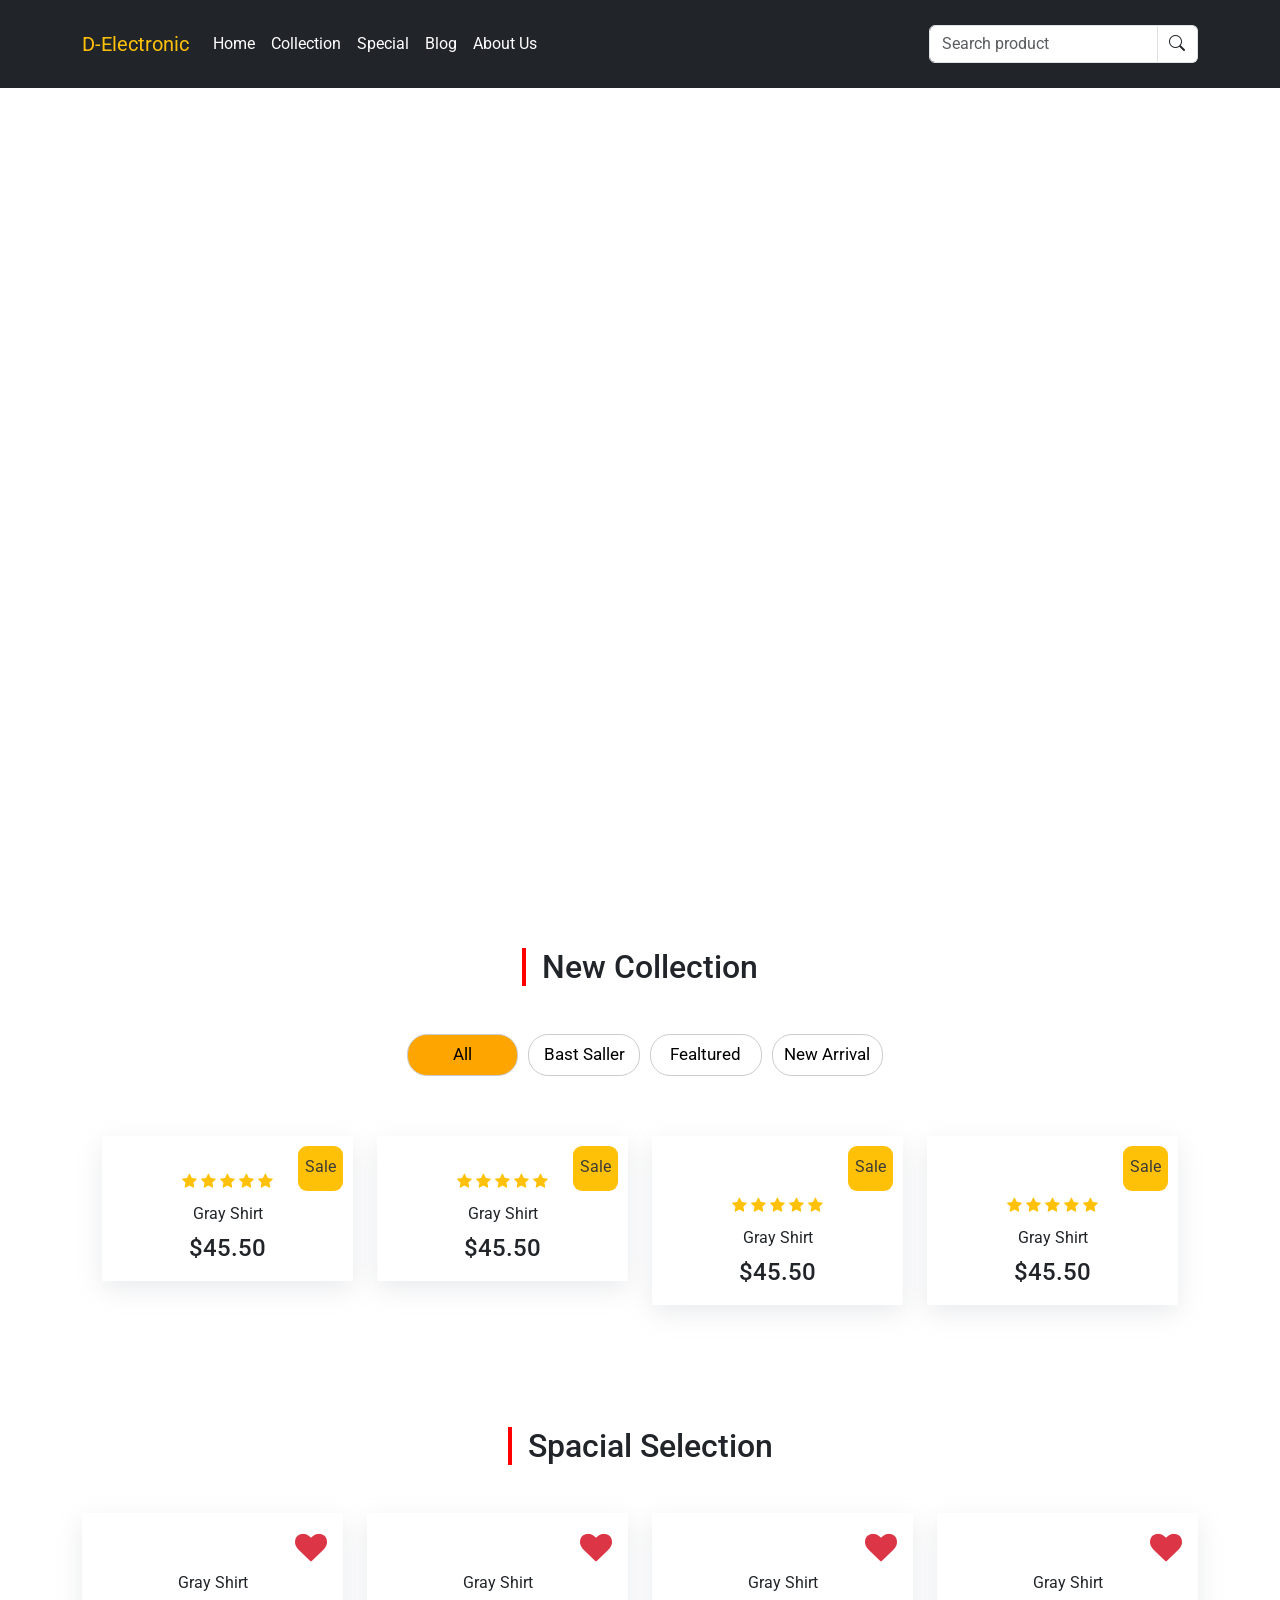
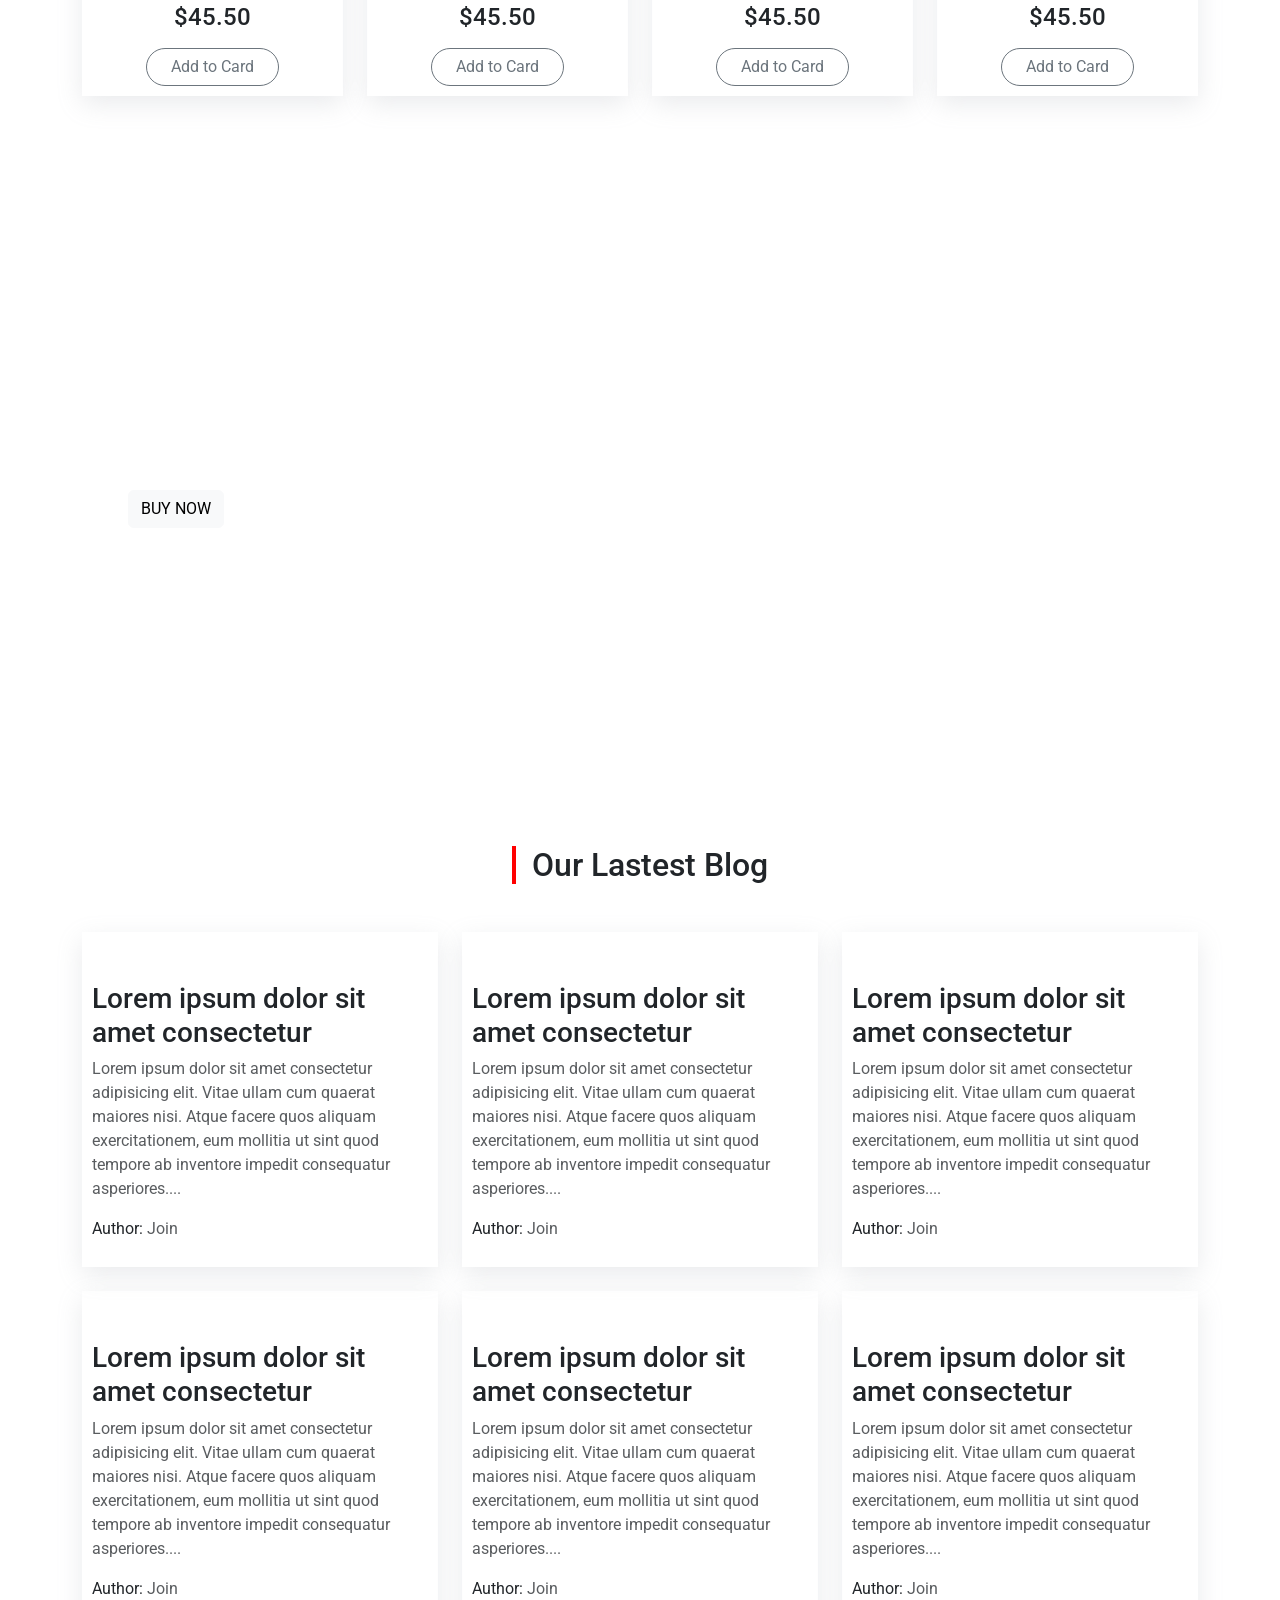
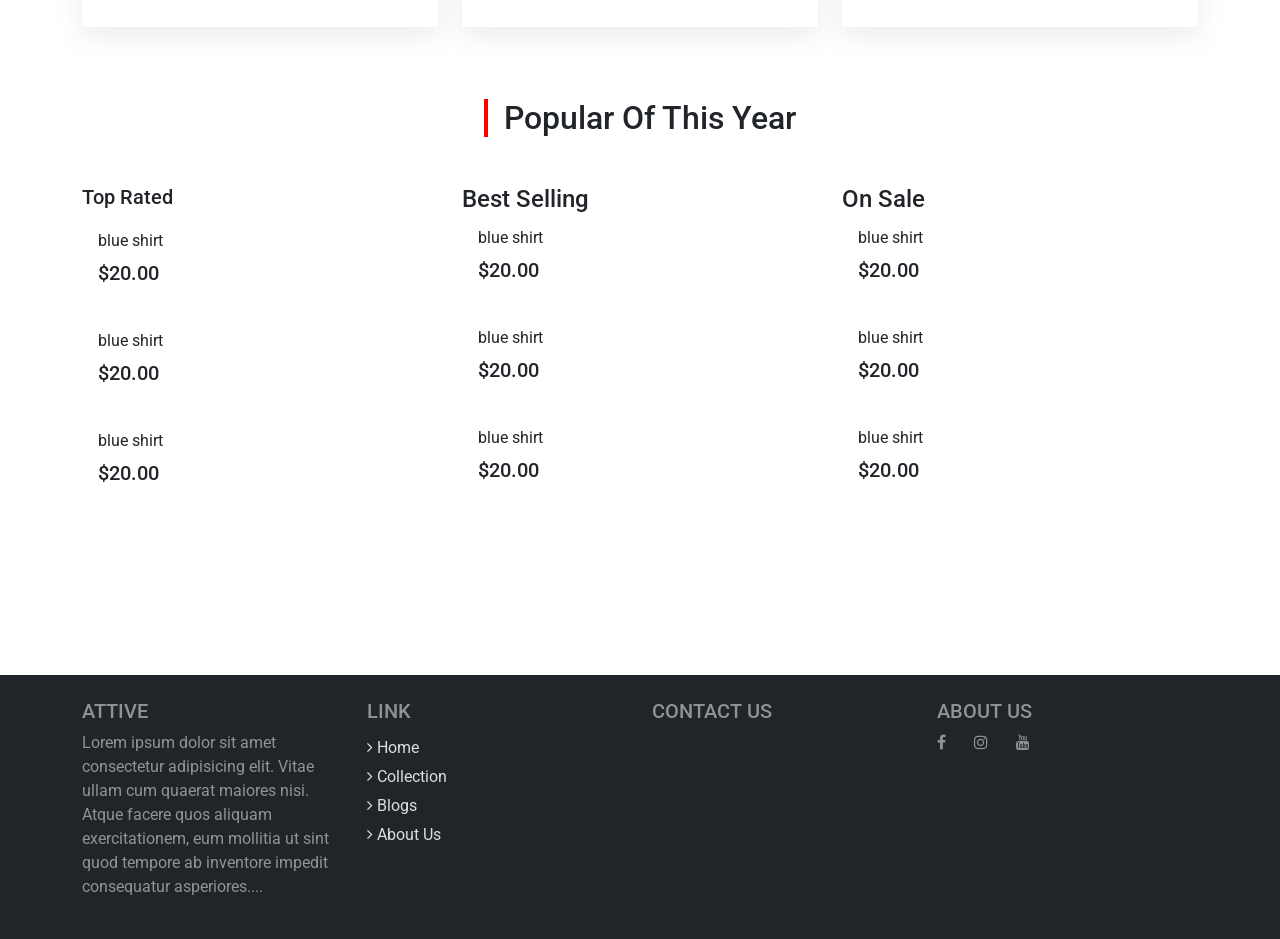
==== index.html @ 144f4067 "create new project" ====
<!DOCTYPE html>
<html lang="en">

<head>
    <meta charset="UTF-8">
    <meta name="viewport" content="width=device-width, initial-scale=1.0">
    <title>E-Shop</title>
    <link href="https://cdn.jsdelivr.net/npm/bootstrap@5.3.3/dist/css/bootstrap.min.css" rel="stylesheet">
    <link rel="stylesheet" href="https://cdnjs.cloudflare.com/ajax/libs/font-awesome/4.7.0/css/font-awesome.min.css">
    <link rel="stylesheet" href="css/style.css">
    <link rel="stylesheet" href="css/tab.css">
    <link
  href="https://cdn.jsdelivr.net/npm/bootstrap@5.3.0/dist/css/bootstrap.min.css"
  rel="stylesheet"
/>
<link href="https://cdn.jsdelivr.net/npm/bootstrap-icons@1.10.5/font/bootstrap-icons.css" rel="stylesheet">


</head>

<body>
    <!-- header -->
    <header>
        <nav class="navbar navbar-expand-sm bg-dark pt-4 pb-4">
            <div class="container">
                <a class="navbar-brand text-warning" href="#">D-Electronic</a>
                <ul class="navbar-nav">
                    <li class="nav-item">
                        <a class="nav-link" href="#">Home</a>
                    </li>
                    <li class="nav-item">
                        <a class="nav-link" href="#">Collection</a>
                    </li>
                    <li class="nav-item">
                        <a class="nav-link" href="#">Special</a>
                    </li>
                    <li class="nav-item">
                        <a class="nav-link" href="#">Blog</a>
                    </li>
                    <li class="nav-item">
                        <a class="nav-link" href="#">About Us</a>
                    </li>
                </ul>
                <button class="navbar-toggler" type="button" data-bs-toggle="collapse"
                    data-bs-target="#collapsibleNavbar">
                    <span class="navbar-toggler-icon"></span>
                </button>
                <div class="collapse navbar-collapse justify-content-end" id="navbarContent">
                    <form class="d-flex" role="search">
                      <div class="input-group">
                        <input type="search" class="form-control rounded-start" placeholder="Search product" aria-label="Search">
                        <span class="input-group-text bg-white border-start-0">
                          <i class="bi bi-search"></i>
                        </span>
                      </div>
                    </form>
                  </div>
                  
            </div>
        </nav>

        <!-- banner -->
        <div class="banner">
            <!-- Carousel -->
            <div id="demo" class="carousel slide" data-bs-ride="carousel">

                <!-- Indicators/dots -->
                <div class="carousel-indicators">
                    <button type="button" data-bs-target="#demo" data-bs-slide-to="0" class="active"></button>
                    <button type="button" data-bs-target="#demo" data-bs-slide-to="1"></button>
                    <button type="button" data-bs-target="#demo" data-bs-slide-to="2"></button>
                </div>

                <!-- The slideshow/carousel -->
                <div class="carousel-inner">
                    <div class="carousel-item active ">
                        <div class="box-banner-title d-block w-100 text-center">
                            <h4>Best Price & Offer</h4>
                            <div>
                                <img width="15%" src="https://images-cdn.ubuy.co.in/642aa45523af200eea0b32f7-men-039-s-watches-waterproof-luminous.jpg" alt="">
                                <img width="15%" src="https://images-cdn.ubuy.co.in/642aa45523af200eea0b32f7-men-039-s-watches-waterproof-luminous.jpg" alt="">
                                <img width="15%" src="https://images-cdn.ubuy.co.in/642aa45523af200eea0b32f7-men-039-s-watches-waterproof-luminous.jpg" alt="">
                            </div>
                        </div>
                    </div>
                    <div class="carousel-item active ">
                        <div class="box-banner-title d-block w-100 text-center">
                            <h4>Best Price & Offer</h4>
                            <div>
                                <img width="15%" src="https://images-cdn.ubuy.co.in/642aa45523af200eea0b32f7-men-039-s-watches-waterproof-luminous.jpg" alt="">
                                <img width="15%" src="https://images-cdn.ubuy.co.in/642aa45523af200eea0b32f7-men-039-s-watches-waterproof-luminous.jpg" alt="">
                                <img width="15%" src="https://images-cdn.ubuy.co.in/642aa45523af200eea0b32f7-men-039-s-watches-waterproof-luminous.jpg" alt="">
                            </div>
                        </div>
                    </div>
                    
                </div>

                <!-- Left and right controls/icons -->
                <button class="carousel-control-prev" type="button" data-bs-target="#demo" data-bs-slide="prev">
                    <span class="carousel-control-prev-icon"></span>
                </button>
                <button class="carousel-control-next" type="button" data-bs-target="#demo" data-bs-slide="next">
                    <span class="carousel-control-next-icon"></span>
                </button>
            </div>
        </div>
        <!-- ./banner -->
    </header>
    <!-- ./header -->

    <!-- container -->
    <div class="container mt-5">
        <h2 class="text-center mb-5">
            <span class="ps-3">New Collection</span>
        </h2>

        <div>
            <div class="d-sm-flex d-md-flex d-lg-flex justify-content-center">
                <button class="tablink" onclick="openPage('All', this, 'orange')" id="defaultOpen">All</button>
                <button class="tablink" onclick="openPage('Saller', this, 'orange')">Bast Saller</button>
                <button class="tablink" onclick="openPage('Fealtured', this, 'orange')">Fealtured</button>
                <button class="tablink" onclick="openPage('Arrival', this, 'orange')">New Arrival</button>
            </div>
            <div id="All" class="tabcontent">
                <div class="row">
                    <div class="col-12 col-sm-6 col-md-3 col-lg-3">
                        <div class="box-img mb-4">
                            <div class="box-zoom-img">
                                <a href="">
                                    <img src="https://www.dalvey.com/media/catalog/product/t/o/torque_caelus_wrist_watch_white--03360_.jpg?auto=webp&format=pjpg&width=640&fit=cover" alt="" class="img-fluid w-100">
                                </a>
                            </div>
                            <div class="sale bg-warning">Sale</div>
                            <div class="text-center mt-4">
                                <span class="text-warning">
                                    <i class="fa fa-star" aria-hidden="true"></i>
                                    <i class="fa fa-star" aria-hidden="true"></i>
                                    <i class="fa fa-star" aria-hidden="true"></i>
                                    <i class="fa fa-star" aria-hidden="true"></i>
                                    <i class="fa fa-star" aria-hidden="true"></i>
                                </span>
                                <p class="mb-0 mt-2">Gray Shirt</p>
                                <h4 class="mt-2">$45.50</h4>
                            </div>
                        </div>
                    </div>
                    <div class="col-12 col-sm-6 col-md-3 col-lg-3">
                        <div class="box-img mb-4">
                            <div class="box-zoom-img">
                                <a href="" data-bs-toggle="modal" data-bs-target="#myModal">
                                    <img src="https://www.dalvey.com/media/catalog/product/t/o/torque_caelus_wrist_watch_white--03360_.jpg?auto=webp&format=pjpg&width=640&fit=cover" alt="" class="img-fluid w-100">
                                </a>
                            </div>
                            <div class="sale bg-warning">Sale</div>
                            <div class="text-center mt-4">
                                <span class="text-warning">
                                    <i class="fa fa-star" aria-hidden="true"></i>
                                    <i class="fa fa-star" aria-hidden="true"></i>
                                    <i class="fa fa-star" aria-hidden="true"></i>
                                    <i class="fa fa-star" aria-hidden="true"></i>
                                    <i class="fa fa-star" aria-hidden="true"></i>
                                </span>
                                <p class="mb-0 mt-2">Gray Shirt</p>
                                <h4 class="mt-2">$45.50</h4>
                            </div>
                        </div>
                    </div>
                    <div class="col-12 col-sm-6 col-md-3 col-lg-3">
                        <div class="box-img mb-4">
                            <img src="https://www.dalvey.com/media/catalog/product/t/o/torque_caelus_wrist_watch_white--03360_.jpg?auto=webp&format=pjpg&width=640&fit=cover" alt="" class="img-fluid w-100">
                            <div class="sale bg-warning">Sale</div>
                            <div class="text-center mt-4">
                                <span class="text-warning">
                                    <i class="fa fa-star" aria-hidden="true"></i>
                                    <i class="fa fa-star" aria-hidden="true"></i>
                                    <i class="fa fa-star" aria-hidden="true"></i>
                                    <i class="fa fa-star" aria-hidden="true"></i>
                                    <i class="fa fa-star" aria-hidden="true"></i>
                                </span>
                                <p class="mb-0 mt-2">Gray Shirt</p>
                                <h4 class="mt-2">$45.50</h4>
                            </div>
                        </div>
                    </div>
                    <div class="col-12 col-sm-6 col-md-3 col-lg-3">
                        <div class="box-img mb-4">
                            <img src="https://www.dalvey.com/media/catalog/product/t/o/torque_caelus_wrist_watch_white--03360_.jpg?auto=webp&format=pjpg&width=640&fit=cover" alt="" class="img-fluid w-100">
                            <div class="sale bg-warning">Sale</div>
                            <div class="text-center mt-4">
                                <span class="text-warning">
                                    <i class="fa fa-star" aria-hidden="true"></i>
                                    <i class="fa fa-star" aria-hidden="true"></i>
                                    <i class="fa fa-star" aria-hidden="true"></i>
                                    <i class="fa fa-star" aria-hidden="true"></i>
                                    <i class="fa fa-star" aria-hidden="true"></i>
                                </span>
                                <p class="mb-0 mt-2">Gray Shirt</p>
                                <h4 class="mt-2">$45.50</h4>
                            </div>
                        </div>
                    </div>
                    
                </div>
            </div>

            <div id="Saller" class="tabcontent">
                <div class="row">
                    <div class="col-12 col-sm-6 col-md-3 col-lg-3">
                        <div class="box mb-4">
                            <img src="images/c_formal_gray_shirt.png" alt="" class="img-fluid w-100">
                            <div class="text-center mt-4">
                                <span class="text-danger">
                                    <i class="fa fa-star" aria-hidden="true"></i>
                                    <i class="fa fa-star" aria-hidden="true"></i>
                                    <i class="fa fa-star" aria-hidden="true"></i>
                                    <i class="fa fa-star" aria-hidden="true"></i>
                                    <i class="fa fa-star" aria-hidden="true"></i>
                                </span>
                                <p class="mb-0 mt-2">Gray Shirt</p>
                                <h4 class="mt-2">$45.50</h4>
                            </div>
                        </div>
                    </div>
                    <div class="col-12 col-sm-6 col-md-3 col-lg-3">
                        <div class="box mb-4">
                            <img src="images/c_formal_gray_shirt.png" alt="" class="img-fluid w-100">
                            <div class="text-center mt-4">
                                <span class="text-danger">
                                    <i class="fa fa-star" aria-hidden="true"></i>
                                    <i class="fa fa-star" aria-hidden="true"></i>
                                    <i class="fa fa-star" aria-hidden="true"></i>
                                    <i class="fa fa-star" aria-hidden="true"></i>
                                    <i class="fa fa-star" aria-hidden="true"></i>
                                </span>
                                <p class="mb-0 mt-2">Gray Shirt</p>
                                <h4 class="mt-2">$45.50</h4>
                            </div>
                        </div>
                    </div>
                    <div class="col-12 col-sm-6 col-md-3 col-lg-3">
                        <div class="box mb-4">
                            <img src="images/c_formal_gray_shirt.png" alt="" class="img-fluid w-100">
                            <div class="text-center mt-4">
                                <span class="text-danger">
                                    <i class="fa fa-star" aria-hidden="true"></i>
                                    <i class="fa fa-star" aria-hidden="true"></i>
                                    <i class="fa fa-star" aria-hidden="true"></i>
                                    <i class="fa fa-star" aria-hidden="true"></i>
                                    <i class="fa fa-star" aria-hidden="true"></i>
                                </span>
                                <p class="mb-0 mt-2">Gray Shirt</p>
                                <h4 class="mt-2">$45.50</h4>
                            </div>
                        </div>
                    </div>
                </div>
            </div>

            <div id="Fealtured" class="tabcontent">
                <div class="row">
                    <div class="col-12 col-sm-6 col-md-3 col-lg-3">
                        <div class="box mb-4">
                            <img src="images/c_formal_gray_shirt.png" alt="" class="img-fluid w-100">
                            <div class="text-center mt-4">
                                <span class="text-danger">
                                    <i class="fa fa-star" aria-hidden="true"></i>
                                    <i class="fa fa-star" aria-hidden="true"></i>
                                    <i class="fa fa-star" aria-hidden="true"></i>
                                    <i class="fa fa-star" aria-hidden="true"></i>
                                    <i class="fa fa-star" aria-hidden="true"></i>
                                </span>
                                <p class="mb-0 mt-2">Gray Shirt</p>
                                <h4 class="mt-2">$45.50</h4>
                            </div>
                        </div>
                    </div>
                    <div class="col-12 col-sm-6 col-md-3 col-lg-3">
                        <div class="box mb-4">
                            <img src="images/c_formal_gray_shirt.png" alt="" class="img-fluid w-100">
                            <div class="text-center mt-4">
                                <span class="text-danger">
                                    <i class="fa fa-star" aria-hidden="true"></i>
                                    <i class="fa fa-star" aria-hidden="true"></i>
                                    <i class="fa fa-star" aria-hidden="true"></i>
                                    <i class="fa fa-star" aria-hidden="true"></i>
                                    <i class="fa fa-star" aria-hidden="true"></i>
                                </span>
                                <p class="mb-0 mt-2">Gray Shirt</p>
                                <h4 class="mt-2">$45.50</h4>
                            </div>
                        </div>
                    </div>

                </div>
            </div>

            <div id="Arrival" class="tabcontent">
                <div class="row">
                    <div class="col-12 col-sm-6 col-md-3 col-lg-3">
                        <div class="box-img mb-4">
                            <img src="images/c_formal_gray_shirt.png" alt="" class="img-fluid w-100">
                            <div class="sale bg-danger">Sale</div>
                            <div class="text-center mt-4">
                                <span class="text-danger">
                                    <i class="fa fa-star" aria-hidden="true"></i>
                                    <i class="fa fa-star" aria-hidden="true"></i>
                                    <i class="fa fa-star" aria-hidden="true"></i>
                                    <i class="fa fa-star" aria-hidden="true"></i>
                                    <i class="fa fa-star" aria-hidden="true"></i>
                                </span>
                                <p class="mb-0 mt-2">Gray Shirt</p>
                                <h4 class="mt-2">$45.50</h4>
                            </div>
                        </div>
                    </div>

                </div>
            </div>
        </div>
    </div>

    <div class="container mt-5">
        <h2 class="text-center mb-5">
            <span class="ps-3">Spacial Selection</span>
        </h2>

        <div class="row">
            <div class="col-12 col-sm-6 col-md-3 col-lg-3">
                <div class="box-img mb-4">
                    <img src="https://eu-images.contentstack.com/v3/assets/blt7dcd2cfbc90d45de/blt606d6e4d042507d9/6176a21e5f96c207723aadbb/3-1.42d9e916e354da827c1d5467ffbe2477.jpg?format=pjpg&auto=webp&quality=75%2C90&width=360" alt="" class="img-fluid w-100">
                    <div class="sale text-danger"><i class="fa fa-heart" style="font-size: 2rem;"></i></div>
                    <div class="text-center mt-4">
                        <p class="mb-0 mt-2">Gray Shirt</p>
                        <h4 class="mt-2">$45.50</h4>
                        <a href="" class="btn btn-outline-secondary rounded-5 pe-4 ps-4 mt-2">Add to Card</a>
                    </div>
                </div>
            </div>
            <div class="col-12 col-sm-6 col-md-3 col-lg-3">
                <div class="box-img mb-4">
                    <img src="images/special_product_2.jpg" alt="" class="img-fluid w-100">
                    <div class="sale text-danger"><i class="fa fa-heart" style="font-size: 2rem;"></i></div>
                    <div class="text-center mt-4">
                        <p class="mb-0 mt-2">Gray Shirt</p>
                        <h4 class="mt-2">$45.50</h4>
                        <a href="" class="btn btn-outline-secondary rounded-5 pe-4 ps-4 mt-2">Add to Card</a>
                    </div>
                </div>
            </div>
            <div class="col-12 col-sm-6 col-md-3 col-lg-3">
                <div class="box-img mb-4">
                    <img src="images/special_product_3.jpg" alt="" class="img-fluid w-100">
                    <div class="sale text-danger"><i class="fa fa-heart" style="font-size: 2rem;"></i></div>
                    <div class="text-center mt-4">
                        <p class="mb-0 mt-2">Gray Shirt</p>
                        <h4 class="mt-2">$45.50</h4>
                        <a href="" class="btn btn-outline-secondary rounded-5 pe-4 ps-4 mt-2">Add to Card</a>
                    </div>
                </div>
            </div>
            <div class="col-12 col-sm-6 col-md-3 col-lg-3">
                <div class="box-img mb-4">
                    <img src="images/special_product_4.jpg" alt="" class="img-fluid w-100">
                    <div class="sale text-danger"><i class="fa fa-heart" style="font-size: 2rem;"></i></div>
                    <div class="text-center mt-4">
                        <p class="mb-0 mt-2">Gray Shirt</p>
                        <h4 class="mt-2">$45.50</h4>
                        <a href="" class="btn btn-outline-secondary rounded-5 pe-4 ps-4 mt-2">Add to Card</a>
                    </div>
                </div>
            </div>
        </div>

    </div>

    <!-- Discount -->
    <div class="mt-5 w-100">
        <div class="discount box-discount">
            <div class="title">
                <h5>Discount Up To 20%</h5>
                <h1>Grand Sale Offer!</h1>
                <button class="btn btn-light mt-3">BUY NOW</button>
            </div>
        </div>
    </div>
    <!-- ./Discount -->

    <!-- block -->
    <div class="container mt-5">
        <h2 class="text-center mb-5">
            <span class="ps-3">Our Lastest Blog</span>
        </h2>

        <div class="row">
            <div class="col-12 col-sm-6 col-md-4 col-lg-4">
                <div class="box-img mb-4">
                    <img src="images/blog_1.jpg" alt="" class="img-fluid w-100">
                    <h3 class="pt-3">Lorem ipsum dolor sit amet consectetur</h3>
                    <p class="text-muted">Lorem ipsum dolor sit amet consectetur adipisicing elit. Vitae ullam cum
                        quaerat maiores nisi. Atque facere quos aliquam exercitationem, eum mollitia ut sint quod
                        tempore ab inventore impedit consequatur asperiores....</p>
                    <p>Author: <span class="text-muted">Join</span></p>
                </div>
            </div>
            <div class="col-12 col-sm-6 col-md-4 col-lg-4">
                <div class="box-img mb-4">
                    <img src="images/blog_2.jpg" alt="" class="img-fluid w-100">
                    <h3 class="pt-3">Lorem ipsum dolor sit amet consectetur</h3>
                    <p class="text-muted">Lorem ipsum dolor sit amet consectetur adipisicing elit. Vitae ullam cum
                        quaerat maiores nisi. Atque facere quos aliquam exercitationem, eum mollitia ut sint quod
                        tempore ab inventore impedit consequatur asperiores....</p>
                    <p>Author: <span class="text-muted">Join</span></p>
                </div>
            </div>
            <div class="col-12 col-sm-6 col-md-4 col-lg-4">
                <div class="box-img mb-4">
                    <img src="images/blog_3.jpg" alt="" class="img-fluid w-100">
                    <h3 class="pt-3">Lorem ipsum dolor sit amet consectetur</h3>
                    <p class="text-muted">Lorem ipsum dolor sit amet consectetur adipisicing elit. Vitae ullam cum
                        quaerat maiores nisi. Atque facere quos aliquam exercitationem, eum mollitia ut sint quod
                        tempore ab inventore impedit consequatur asperiores....</p>
                    <p>Author: <span class="text-muted">Join</span></p>
                </div>
            </div>
            <div class="col-12 col-sm-6 col-md-4 col-lg-4">
                <div class="box-img mb-4">
                    <img src="images/blog_1.jpg" alt="" class="img-fluid w-100">
                    <h3 class="pt-3">Lorem ipsum dolor sit amet consectetur</h3>
                    <p class="text-muted">Lorem ipsum dolor sit amet consectetur adipisicing elit. Vitae ullam cum
                        quaerat maiores nisi. Atque facere quos aliquam exercitationem, eum mollitia ut sint quod
                        tempore ab inventore impedit consequatur asperiores....</p>
                    <p>Author: <span class="text-muted">Join</span></p>
                </div>
            </div>
            <div class="col-12 col-sm-6 col-md-4 col-lg-4">
                <div class="box-img mb-4">
                    <img src="images/blog_2.jpg" alt="" class="img-fluid w-100">
                    <h3 class="pt-3">Lorem ipsum dolor sit amet consectetur</h3>
                    <p class="text-muted">Lorem ipsum dolor sit amet consectetur adipisicing elit. Vitae ullam cum
                        quaerat maiores nisi. Atque facere quos aliquam exercitationem, eum mollitia ut sint quod
                        tempore ab inventore impedit consequatur asperiores....</p>
                    <p>Author: <span class="text-muted">Join</span></p>
                </div>
            </div>
            <div class="col-12 col-sm-6 col-md-4 col-lg-4">
                <div class="box-img mb-4">
                    <img src="images/blog_3.jpg" alt="" class="img-fluid w-100">
                    <h3 class="pt-3">Lorem ipsum dolor sit amet consectetur</h3>
                    <p class="text-muted">Lorem ipsum dolor sit amet consectetur adipisicing elit. Vitae ullam cum
                        quaerat maiores nisi. Atque facere quos aliquam exercitationem, eum mollitia ut sint quod
                        tempore ab inventore impedit consequatur asperiores....</p>
                    <p>Author: <span class="text-muted">Join</span></p>
                </div>
            </div>
        </div>
    </div>
    <!-- ./block -->
    <!-- ./container -->

    <div class="container mt-5">
        <h2 class="text-center mb-5">
            <span class="ps-3">Popular Of This Year</span>
        </h2>

        <div class="row">
            <div class="col-12 col-sm-6 col-md-4 col-lg-4">
                <h5 class="mb-3">Top Rated</h5>
                <div class="d-flex flex-row mb-3">
                    <div class="flex-box">
                        <img src="images/top_rated_1.jpg" alt="">
                    </div>
                    <div class="p-3 pt-1 w-100">
                        <p class="mb-2">blue shirt</p>
                        <h5 class="p-0">$20.00</h5>
                    </div>
                </div>
                <div class="d-flex flex-row mb-3">
                    <div class="flex-box">
                        <img src="images/top_rated_2.jpg" alt="">
                    </div>
                    <div class="p-3 pt-1 w-100">
                        <p class="mb-2">blue shirt</p>
                        <h5 class="p-0">$20.00</h5>
                    </div>
                </div>
                <div class="d-flex flex-row mb-3">
                    <div class="flex-box">
                        <img src="images/top_rated_3.jpg" alt="">
                    </div>
                    <div class="p-3 pt-1 w-100">
                        <p class="mb-2">blue shirt</p>
                        <h5 class="p-0">$20.00</h5>
                    </div>
                </div>
            </div>
            <div class="col-12 col-sm-6 col-md-4 col-lg-4">
                <h4>Best Selling</h4>
                <div class="d-flex flex-row mb-3">
                    <div class="flex-box">
                        <img src="images/top_rated_1.jpg" alt="">
                    </div>
                    <div class="p-3 pt-1 w-100">
                        <p class="mb-2">blue shirt</p>
                        <h5 class="p-0">$20.00</h5>
                    </div>
                </div>
                <div class="d-flex flex-row mb-3">
                    <div class="flex-box">
                        <img src="images/top_rated_1.jpg" alt="">
                    </div>
                    <div class="p-3 pt-1 w-100">
                        <p class="mb-2">blue shirt</p>
                        <h5 class="p-0">$20.00</h5>
                    </div>
                </div>
                <div class="d-flex flex-row mb-3">
                    <div class="flex-box">
                        <img src="images/top_rated_1.jpg" alt="">
                    </div>
                    <div class="p-3 pt-1 w-100">
                        <p class="mb-2">blue shirt</p>
                        <h5 class="p-0">$20.00</h5>
                    </div>
                </div>
            </div>
            <div class="col-12 col-sm-6 col-md-4 col-lg-4">
                <h4>On Sale</h4>
                <div class="d-flex flex-row mb-3">
                    <div class="flex-box">
                        <img src="images/top_rated_1.jpg" alt="">
                    </div>
                    <div class="p-3 pt-1 w-100">
                        <p class="mb-2">blue shirt</p>
                        <h5 class="p-0">$20.00</h5>
                    </div>
                </div>
                <div class="d-flex flex-row mb-3">
                    <div class="flex-box">
                        <img src="images/top_rated_1.jpg" alt="">
                    </div>
                    <div class="p-3 pt-1 w-100">
                        <p class="mb-2">blue shirt</p>
                        <h5 class="p-0">$20.00</h5>
                    </div>
                </div>
                <div class="d-flex flex-row mb-3">
                    <div class="flex-box">
                        <img src="images/top_rated_1.jpg" alt="">
                    </div>
                    <div class="p-3 pt-1 w-100">
                        <p class="mb-2">blue shirt</p>
                        <h5 class="p-0">$20.00</h5>
                    </div>
                </div>
            </div>
        </div>
    </div>



    <!-- footer -->
    <div class="bg-dark w-100 footer">
        <div class="container pt-4 pb-4">
            <div class="row">
                <div class="col-12 col-sm-6 col-md-3 col-lg-3">
                    <h5 class="text-white-50">ATTIVE</h5>
                    <p class="text-white-50">Lorem ipsum dolor sit amet consectetur adipisicing elit. Vitae ullam cum
                        quaerat maiores nisi. Atque facere quos aliquam exercitationem, eum mollitia ut sint quod
                        tempore ab inventore impedit consequatur asperiores....</p>
                </div>
                <div class="col-12 col-sm-6 col-md-3 col-lg-3">
                    <h5 class="text-white-50">LINK</h5>
                    <ul class="ulist ps-0">
                        <li><a href=""><i class="fa fa-angle-right"></i> Home</a></li>
                        <li><a href=""><i class="fa fa-angle-right"></i> Collection</a></li>
                        <li><a href=""><i class="fa fa-angle-right"></i> Blogs</a></li>
                        <li><a href=""><i class="fa fa-angle-right"></i> About Us</a></li>
                    </ul>
                </div>
                <div class="col-12 col-sm-6 col-md-3 col-lg-3">
                    <h5 class="text-white-50">CONTACT US</h5>

                </div>
                <div class="col-12 col-sm-6 col-md-3 col-lg-3">
                    <h5 class="text-white-50">ABOUT US</h5>
                    <i class="fa fa-facebook text-white-50 pe-4"></i>
                    <i class="fa fa-instagram text-white-50 pe-4"></i>
                    <i class="fa fa-youtube text-white-50 pe-4"></i>
                </div>
            </div>
        </div>
    </div>
    <!-- ./footer -->

    <!-- The Modal -->
    <div class="modal modal-xl" id="myModal">
        <div class="modal-dialog">
            <div class="modal-content">

                <!-- Modal Header -->
                <div class="modal-header">
                    <h4 class="modal-title">Prodeuct Detail</h4>
                    <button type="button" class="btn-close" data-bs-dismiss="modal"></button>
                </div>

                <!-- Modal body -->
                <div class="modal-body">

                    <div class="row">
                        <div class="col-4 col-lg-1">
                            <div class="p-1 pt-4">
                                <img src="images/c_pant_girl.png" alt="" class="img-fluid">
                            </div>
                            <div class="p-1">
                                <img src="images/c_pant_girl.png" alt="" class="img-fluid">
                            </div>
                            <div class="p-1">
                                <img src="images/c_pant_girl.png" alt="" class="img-fluid">
                            </div>
                            <div class="p-1">
                                <img src="images/c_pant_girl.png" alt="" class="img-fluid">
                            </div>
                        </div>
                        <div class="col-8 col-lg-6">
                            <div class="p-4 pt-4 ps-1">
                                <img src="images/c_pant_girl.png" alt="" class="img-fluid w-100">
                            </div>
                        </div>
                        <div class="col-12 col-lg-5">
                            <h3>Gray Shirt</h3>
                            <span class="text-decoration-line-through text-muted">$40.00</span>
                            <span class="text-danger h5">$30.00</span>
                            <hr>
                            <p>description</p>
                            <hr>
                            <p class="h5">COLORS</p>
                            <div class="ps-3 mt-3 d-flex">
                                <div class="form-check pe-4">
                                    <input class="form-check-input" type="checkbox" id="check1" name="option1"
                                        value="something">
                                    <label class="form-check-label">Yellow</label>
                                </div>
                                <div class="form-check pe-4">
                                    <input class="form-check-input" type="checkbox" id="check1" name="option1"
                                        value="something">
                                    <label class="form-check-label">Red</label>
                                </div>
                                <div class="form-check pe-4">
                                    <input class="form-check-input" type="checkbox" id="check1" name="option1"
                                        value="something">
                                    <label class="form-check-label">Blue</label>
                                </div>
                            </div>

                            <hr>
                            <p class="h5">SIZE</p>
                            <div class="ps-3 mt-3 d-flex">
                                <div class="form-check pe-4">
                                    <input class="form-check-input" type="checkbox" id="check1" name="option1"
                                        value="something">
                                    <label class="form-check-label">S</label>
                                </div>
                                <div class="form-check pe-4">
                                    <input class="form-check-input" type="checkbox" id="check1" name="option1"
                                        value="something">
                                    <label class="form-check-label">M</label>
                                </div>
                                <div class="form-check pe-4">
                                    <input class="form-check-input" type="checkbox" id="check1" name="option1"
                                        value="something">
                                    <label class="form-check-label">L</label>
                                </div>
                            </div>

                            <div class="mt-5">
                                <div class="row">
                                    <div class="col-5">
                                        <input type="number" class="form-control">
                                    </div>
                                    <div class="col-7">
                                        <button class="btn btn-outline-success rounded-5 ps-4 pe-4">Add to Card</button>
                                    </div>
                                </div>
                            </div>
                        </div>
                    </div>

                </div>

            </div>
        </div>
    </div>

    <script src="https://cdn.jsdelivr.net/npm/bootstrap@5.3.3/dist/js/bootstrap.bundle.min.js"></script>
    <script>
        function openPage(pageName, elmnt, color) {
            var i, tabcontent, tablinks;
            tabcontent = document.getElementsByClassName("tabcontent");
            for (i = 0; i < tabcontent.length; i++) {
                tabcontent[i].style.display = "none";
            }
            tablinks = document.getElementsByClassName("tablink");
            for (i = 0; i < tablinks.length; i++) {
                tablinks[i].style.backgroundColor = "";
            }
            document.getElementById(pageName).style.display = "block";
            elmnt.style.backgroundColor = color;
        }

        // Get the element with id="defaultOpen" and click on it
        document.getElementById("defaultOpen").click();
    </script>
</body>

</html>
---- css/style.css ----
@import url('https://fonts.googleapis.com/css2?family=Roboto:ital,wght@0,100;0,300;0,400;0,500;0,700;0,900;1,100;1,300;1,400;1,500;1,700;1,900&display=swap');

/* .roboto-regular {
    font-family: "Roboto", sans-serif;
    font-weight: 400;
    font-style: normal;
} */
*{
    font-family: var(--font-eng);
}

:root{

    --font-eng:"Roboto", sans-serif;

    --bg-red:#DE3163;
    --bg-black: #000;
    --bg-white:#fff;
}

header{
    background-image: url('https://monawatch.com/wp-content/uploads/2022/09/offer-banner-50off.jpg');
    height: 100vh;
    background-position: center;
    background-attachment: fixed;
    background-size: cover;
    justify-content: center;
    color:#fff;
}
.nav-item .nav-link {
    color:#fff;
}
.navbar-logo {
    color:orange;
}
.carousel-item{
    min-height: 85vh;
}
.box-banner-title{
    margin-top: 30vh;
}
h2 span{
    border-left: 4px solid red;
}

.box-discount{
    background-image: url('../images/offer_img.jpg');
    height: 70vh;
    background-position: center;
    background-attachment: fixed;
    background-size: cover;
    color:#fff;
}

.discount{
    position: relative;
}
.discount .title{
    position: absolute;
    left: 10%;
    top: 30%;
    color:#fff;
}
.discount .title h1{
    font-size: 4rem;
}

.flex-box img{
    width: 90px;
}

.footer{
    margin-top: 150px;
}
.ulist li{
    list-style-type: none;
    padding-top: 5px;
}
.ulist li a{
    text-decoration: none;
    color: #ddd;
}

.box-zoom-img{
    position: relative;
    margin: auto;
    overflow: hidden;
}
.box-zoom-img img{
    transition: all 0.3s;
    display: block;
    height: auto;
    transform: scale(1);
}
.box-zoom-img:hover img{
    transform: scale(1.1);
}

/* Extra small devices (phones, 600px and down) */
@media only screen and (max-width: 600px) {
    .discount .title h1{
        font-size: 2.5rem;
    }
}

/* Small devices (portrait tablets and large phones, 600px and up) */
@media only screen and (min-width: 600px) {
   
}

/* Medium devices (landscape tablets, 768px and up) */
@media only screen and (min-width: 768px) {
   
}

/* Large devices (laptops/desktops, 992px and up) */
@media only screen and (min-width: 992px) {
    
}

/* Extra large devices (large laptops and desktops, 1200px and up) */
@media only screen and (min-width: 1200px) {
    
}
---- css/tab.css ----
/* ======= Tab ======= */
/* Style tab links */
.tablink {
    /* color: white; */
    float: left;
    border: 1px solid #ccc;
    outline: none;
    cursor: pointer;
    padding: 5px 10px;
    margin-left: 10px;
    font-size: 17px;
    width: 10%;
    border-radius: 20px;
    background-color: transparent;
    
}

.tablink:hover {
    background-color: #f2f3f4;
}

/* Style the tab content (and add height:100% for full page content) */
.tabcontent {
    /* color: white; */
    display: none;
    padding: 50px 20px;
    height: 100%;
    animation: fadeIn 0.5s ease-in-out; 
}

.box-img{
    position: relative;
    box-shadow: rgba(149, 157, 165, 0.2) 0px 8px 24px;
    padding:10px;
}
.box-img .sale{
    position: absolute;
    right: 10px;
    top: 10px;
    width:45px;
    height: 45px;
    color:#3b3939;
    border-radius: 20%;
    padding: 9px;
    padding-left:7px;
}
/* Animation keyframes */
@keyframes fadeIn {
    from {
        opacity: 0;
        transform: translateY(-10px);
    }
    to {
        opacity: 1;
        transform: translateY(0);
    }
}


/* Extra small devices (phones, 600px and down) */
@media only screen and (max-width: 600px) {
    .tablink{
        width:45%;
        padding: 7px;
        margin-bottom: 10px;
    }
}

/* Small devices (portrait tablets and large phones, 600px and up) */
@media only screen and (min-width: 600px) {
    .tablink{
        width:50%;
        padding: 7px;
        margin-bottom: 10px;
    }
}

/* Medium devices (landscape tablets, 768px and up) */
@media only screen and (min-width: 768px) {
    .tablink{
        width:20%;
        padding: 7px;
        margin-bottom: 10px;
    }
}

/* Large devices (laptops/desktops, 992px and up) */
@media only screen and (min-width: 992px) {
    .tablink{
        width:20%;
        padding: 7px;
        margin-bottom: 10px;
    }
}

/* Extra large devices (large laptops and desktops, 1200px and up) */
@media only screen and (min-width: 1200px) {
    .tablink{
        width:10%;
        padding: 7px;
        margin-bottom: 10px;
    }
}
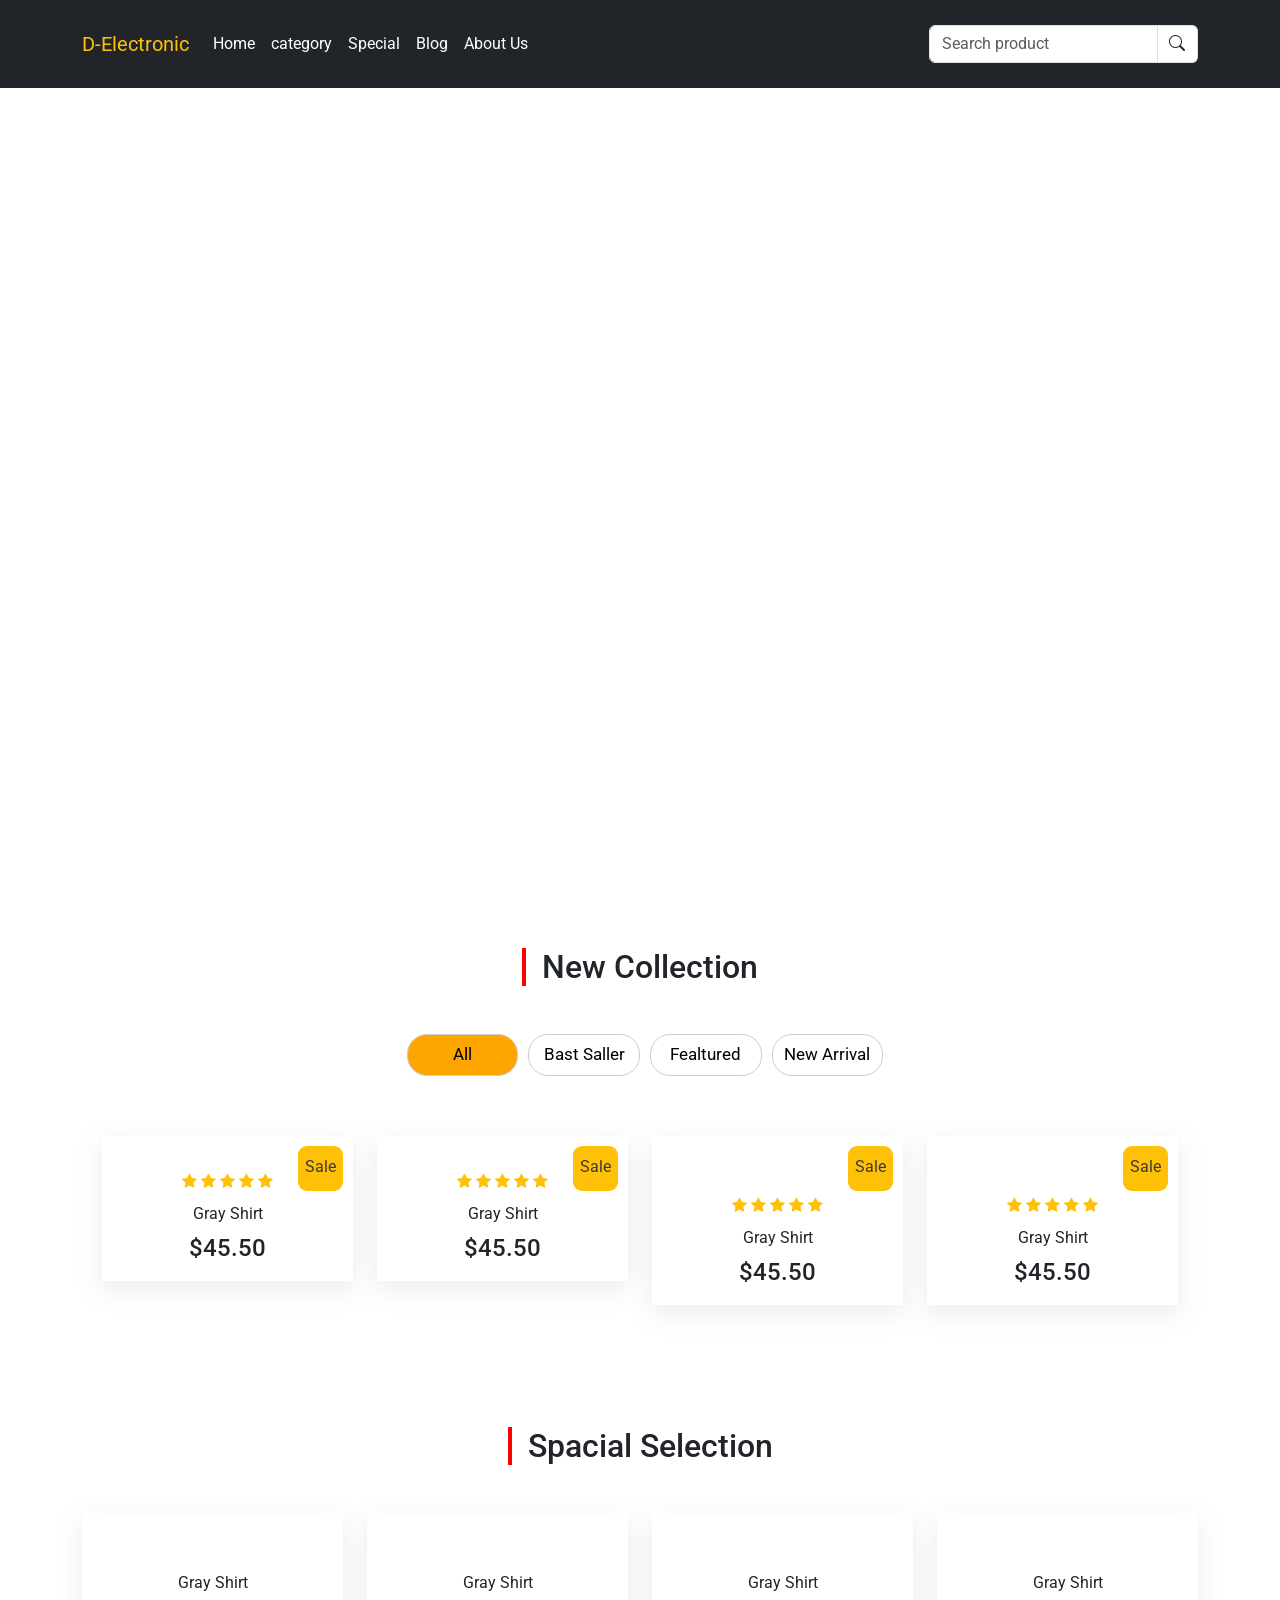
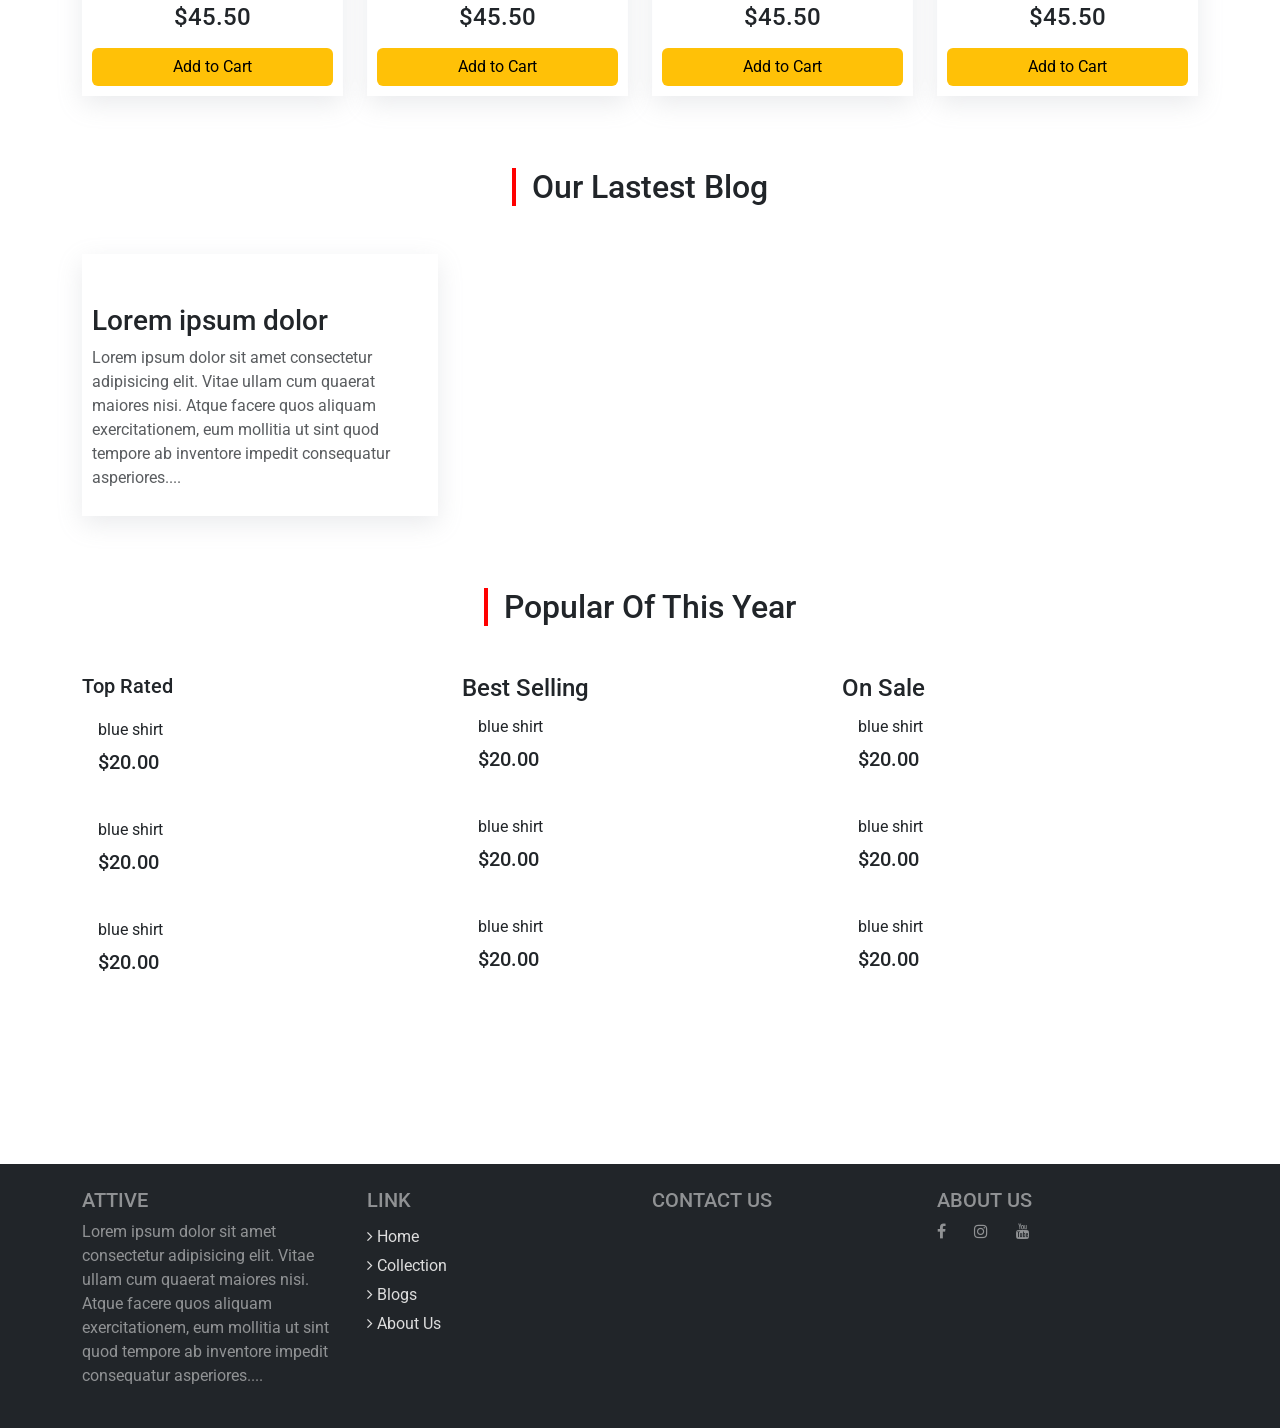
==== commit fd7fe9fe: "update" ====
--- a/index.html
+++ b/index.html
@@ -14,13 +14,11 @@
   rel="stylesheet"
 />
 <link href="https://cdn.jsdelivr.net/npm/bootstrap-icons@1.10.5/font/bootstrap-icons.css" rel="stylesheet">
-
-
 </head>
 
 <body>
     <!-- header -->
-    <header>
+    <header class="header">
         <nav class="navbar navbar-expand-sm bg-dark pt-4 pb-4">
             <div class="container">
                 <a class="navbar-brand text-warning" href="#">D-Electronic</a>
@@ -29,7 +27,7 @@
                         <a class="nav-link" href="#">Home</a>
                     </li>
                     <li class="nav-item">
-                        <a class="nav-link" href="#">Collection</a>
+                        <a class="nav-link" href="/category.html">category</a>
                     </li>
                     <li class="nav-item">
                         <a class="nav-link" href="#">Special</a>
@@ -324,67 +322,49 @@
         <h2 class="text-center mb-5">
             <span class="ps-3">Spacial Selection</span>
         </h2>
-
         <div class="row">
             <div class="col-12 col-sm-6 col-md-3 col-lg-3">
                 <div class="box-img mb-4">
                     <img src="https://eu-images.contentstack.com/v3/assets/blt7dcd2cfbc90d45de/blt606d6e4d042507d9/6176a21e5f96c207723aadbb/3-1.42d9e916e354da827c1d5467ffbe2477.jpg?format=pjpg&auto=webp&quality=75%2C90&width=360" alt="" class="img-fluid w-100">
-                    <div class="sale text-danger"><i class="fa fa-heart" style="font-size: 2rem;"></i></div>
                     <div class="text-center mt-4">
                         <p class="mb-0 mt-2">Gray Shirt</p>
                         <h4 class="mt-2">$45.50</h4>
-                        <a href="" class="btn btn-outline-secondary rounded-5 pe-4 ps-4 mt-2">Add to Card</a>
-                    </div>
+                        <a href="#" class="btn  text-black bg-warning w-100 mt-2">Add to Cart</a>
+                    </div> 
                 </div>
             </div>
             <div class="col-12 col-sm-6 col-md-3 col-lg-3">
                 <div class="box-img mb-4">
-                    <img src="images/special_product_2.jpg" alt="" class="img-fluid w-100">
-                    <div class="sale text-danger"><i class="fa fa-heart" style="font-size: 2rem;"></i></div>
+                    <img src="https://eu-images.contentstack.com/v3/assets/blt7dcd2cfbc90d45de/blt606d6e4d042507d9/6176a21e5f96c207723aadbb/3-1.42d9e916e354da827c1d5467ffbe2477.jpg?format=pjpg&auto=webp&quality=75%2C90&width=360" alt="" class="img-fluid w-100">
                     <div class="text-center mt-4">
                         <p class="mb-0 mt-2">Gray Shirt</p>
                         <h4 class="mt-2">$45.50</h4>
-                        <a href="" class="btn btn-outline-secondary rounded-5 pe-4 ps-4 mt-2">Add to Card</a>
-                    </div>
+                        <a href="#" class="btn  text-black bg-warning w-100 mt-2">Add to Cart</a>
+                    </div> 
                 </div>
             </div>
             <div class="col-12 col-sm-6 col-md-3 col-lg-3">
                 <div class="box-img mb-4">
-                    <img src="images/special_product_3.jpg" alt="" class="img-fluid w-100">
-                    <div class="sale text-danger"><i class="fa fa-heart" style="font-size: 2rem;"></i></div>
+                    <img src="https://eu-images.contentstack.com/v3/assets/blt7dcd2cfbc90d45de/blt606d6e4d042507d9/6176a21e5f96c207723aadbb/3-1.42d9e916e354da827c1d5467ffbe2477.jpg?format=pjpg&auto=webp&quality=75%2C90&width=360" alt="" class="img-fluid w-100">
                     <div class="text-center mt-4">
                         <p class="mb-0 mt-2">Gray Shirt</p>
                         <h4 class="mt-2">$45.50</h4>
-                        <a href="" class="btn btn-outline-secondary rounded-5 pe-4 ps-4 mt-2">Add to Card</a>
-                    </div>
+                        <a href="#" class="btn  text-black bg-warning w-100 mt-2">Add to Cart</a>
+                    </div> 
                 </div>
             </div>
             <div class="col-12 col-sm-6 col-md-3 col-lg-3">
                 <div class="box-img mb-4">
-                    <img src="images/special_product_4.jpg" alt="" class="img-fluid w-100">
-                    <div class="sale text-danger"><i class="fa fa-heart" style="font-size: 2rem;"></i></div>
+                    <img src="https://eu-images.contentstack.com/v3/assets/blt7dcd2cfbc90d45de/blt606d6e4d042507d9/6176a21e5f96c207723aadbb/3-1.42d9e916e354da827c1d5467ffbe2477.jpg?format=pjpg&auto=webp&quality=75%2C90&width=360" alt="" class="img-fluid w-100">
                     <div class="text-center mt-4">
                         <p class="mb-0 mt-2">Gray Shirt</p>
                         <h4 class="mt-2">$45.50</h4>
-                        <a href="" class="btn btn-outline-secondary rounded-5 pe-4 ps-4 mt-2">Add to Card</a>
-                    </div>
-                </div>
-            </div>
-        </div>
-
-    </div>
-
-    <!-- Discount -->
-    <div class="mt-5 w-100">
-        <div class="discount box-discount">
-            <div class="title">
-                <h5>Discount Up To 20%</h5>
-                <h1>Grand Sale Offer!</h1>
-                <button class="btn btn-light mt-3">BUY NOW</button>
+                        <a href="#" class="btn  text-black bg-warning w-100 mt-2">Add to Cart</a>
+                    </div> 
+                </div>
             </div>
         </div>
     </div>
-    <!-- ./Discount -->
 
     <!-- block -->
     <div class="container mt-5">
@@ -395,62 +375,11 @@
         <div class="row">
             <div class="col-12 col-sm-6 col-md-4 col-lg-4">
                 <div class="box-img mb-4">
-                    <img src="images/blog_1.jpg" alt="" class="img-fluid w-100">
-                    <h3 class="pt-3">Lorem ipsum dolor sit amet consectetur</h3>
+                    <img src="https://mir-s3-cdn-cf.behance.net/project_modules/hd/89670937352801.573d3df298ad9.jpg" alt="" class="img-fluid w-100">
+                    <h3 class="pt-3">Lorem ipsum dolor</h3>
                     <p class="text-muted">Lorem ipsum dolor sit amet consectetur adipisicing elit. Vitae ullam cum
                         quaerat maiores nisi. Atque facere quos aliquam exercitationem, eum mollitia ut sint quod
                         tempore ab inventore impedit consequatur asperiores....</p>
-                    <p>Author: <span class="text-muted">Join</span></p>
-                </div>
-            </div>
-            <div class="col-12 col-sm-6 col-md-4 col-lg-4">
-                <div class="box-img mb-4">
-                    <img src="images/blog_2.jpg" alt="" class="img-fluid w-100">
-                    <h3 class="pt-3">Lorem ipsum dolor sit amet consectetur</h3>
-                    <p class="text-muted">Lorem ipsum dolor sit amet consectetur adipisicing elit. Vitae ullam cum
-                        quaerat maiores nisi. Atque facere quos aliquam exercitationem, eum mollitia ut sint quod
-                        tempore ab inventore impedit consequatur asperiores....</p>
-                    <p>Author: <span class="text-muted">Join</span></p>
-                </div>
-            </div>
-            <div class="col-12 col-sm-6 col-md-4 col-lg-4">
-                <div class="box-img mb-4">
-                    <img src="images/blog_3.jpg" alt="" class="img-fluid w-100">
-                    <h3 class="pt-3">Lorem ipsum dolor sit amet consectetur</h3>
-                    <p class="text-muted">Lorem ipsum dolor sit amet consectetur adipisicing elit. Vitae ullam cum
-                        quaerat maiores nisi. Atque facere quos aliquam exercitationem, eum mollitia ut sint quod
-                        tempore ab inventore impedit consequatur asperiores....</p>
-                    <p>Author: <span class="text-muted">Join</span></p>
-                </div>
-            </div>
-            <div class="col-12 col-sm-6 col-md-4 col-lg-4">
-                <div class="box-img mb-4">
-                    <img src="images/blog_1.jpg" alt="" class="img-fluid w-100">
-                    <h3 class="pt-3">Lorem ipsum dolor sit amet consectetur</h3>
-                    <p class="text-muted">Lorem ipsum dolor sit amet consectetur adipisicing elit. Vitae ullam cum
-                        quaerat maiores nisi. Atque facere quos aliquam exercitationem, eum mollitia ut sint quod
-                        tempore ab inventore impedit consequatur asperiores....</p>
-                    <p>Author: <span class="text-muted">Join</span></p>
-                </div>
-            </div>
-            <div class="col-12 col-sm-6 col-md-4 col-lg-4">
-                <div class="box-img mb-4">
-                    <img src="images/blog_2.jpg" alt="" class="img-fluid w-100">
-                    <h3 class="pt-3">Lorem ipsum dolor sit amet consectetur</h3>
-                    <p class="text-muted">Lorem ipsum dolor sit amet consectetur adipisicing elit. Vitae ullam cum
-                        quaerat maiores nisi. Atque facere quos aliquam exercitationem, eum mollitia ut sint quod
-                        tempore ab inventore impedit consequatur asperiores....</p>
-                    <p>Author: <span class="text-muted">Join</span></p>
-                </div>
-            </div>
-            <div class="col-12 col-sm-6 col-md-4 col-lg-4">
-                <div class="box-img mb-4">
-                    <img src="images/blog_3.jpg" alt="" class="img-fluid w-100">
-                    <h3 class="pt-3">Lorem ipsum dolor sit amet consectetur</h3>
-                    <p class="text-muted">Lorem ipsum dolor sit amet consectetur adipisicing elit. Vitae ullam cum
-                        quaerat maiores nisi. Atque facere quos aliquam exercitationem, eum mollitia ut sint quod
-                        tempore ab inventore impedit consequatur asperiores....</p>
-                    <p>Author: <span class="text-muted">Join</span></p>
                 </div>
             </div>
         </div>
--- a/css/style.css
+++ b/css/style.css
@@ -18,7 +18,7 @@
     --bg-white:#fff;
 }
 
-header{
+.header{
     background-image: url('https://monawatch.com/wp-content/uploads/2022/09/offer-banner-50off.jpg');
     height: 100vh;
     background-position: center;
--- a/css/tab.css
+++ b/css/tab.css
@@ -44,6 +44,7 @@
     padding: 9px;
     padding-left:7px;
 }
+
 /* Animation keyframes */
 @keyframes fadeIn {
     from {
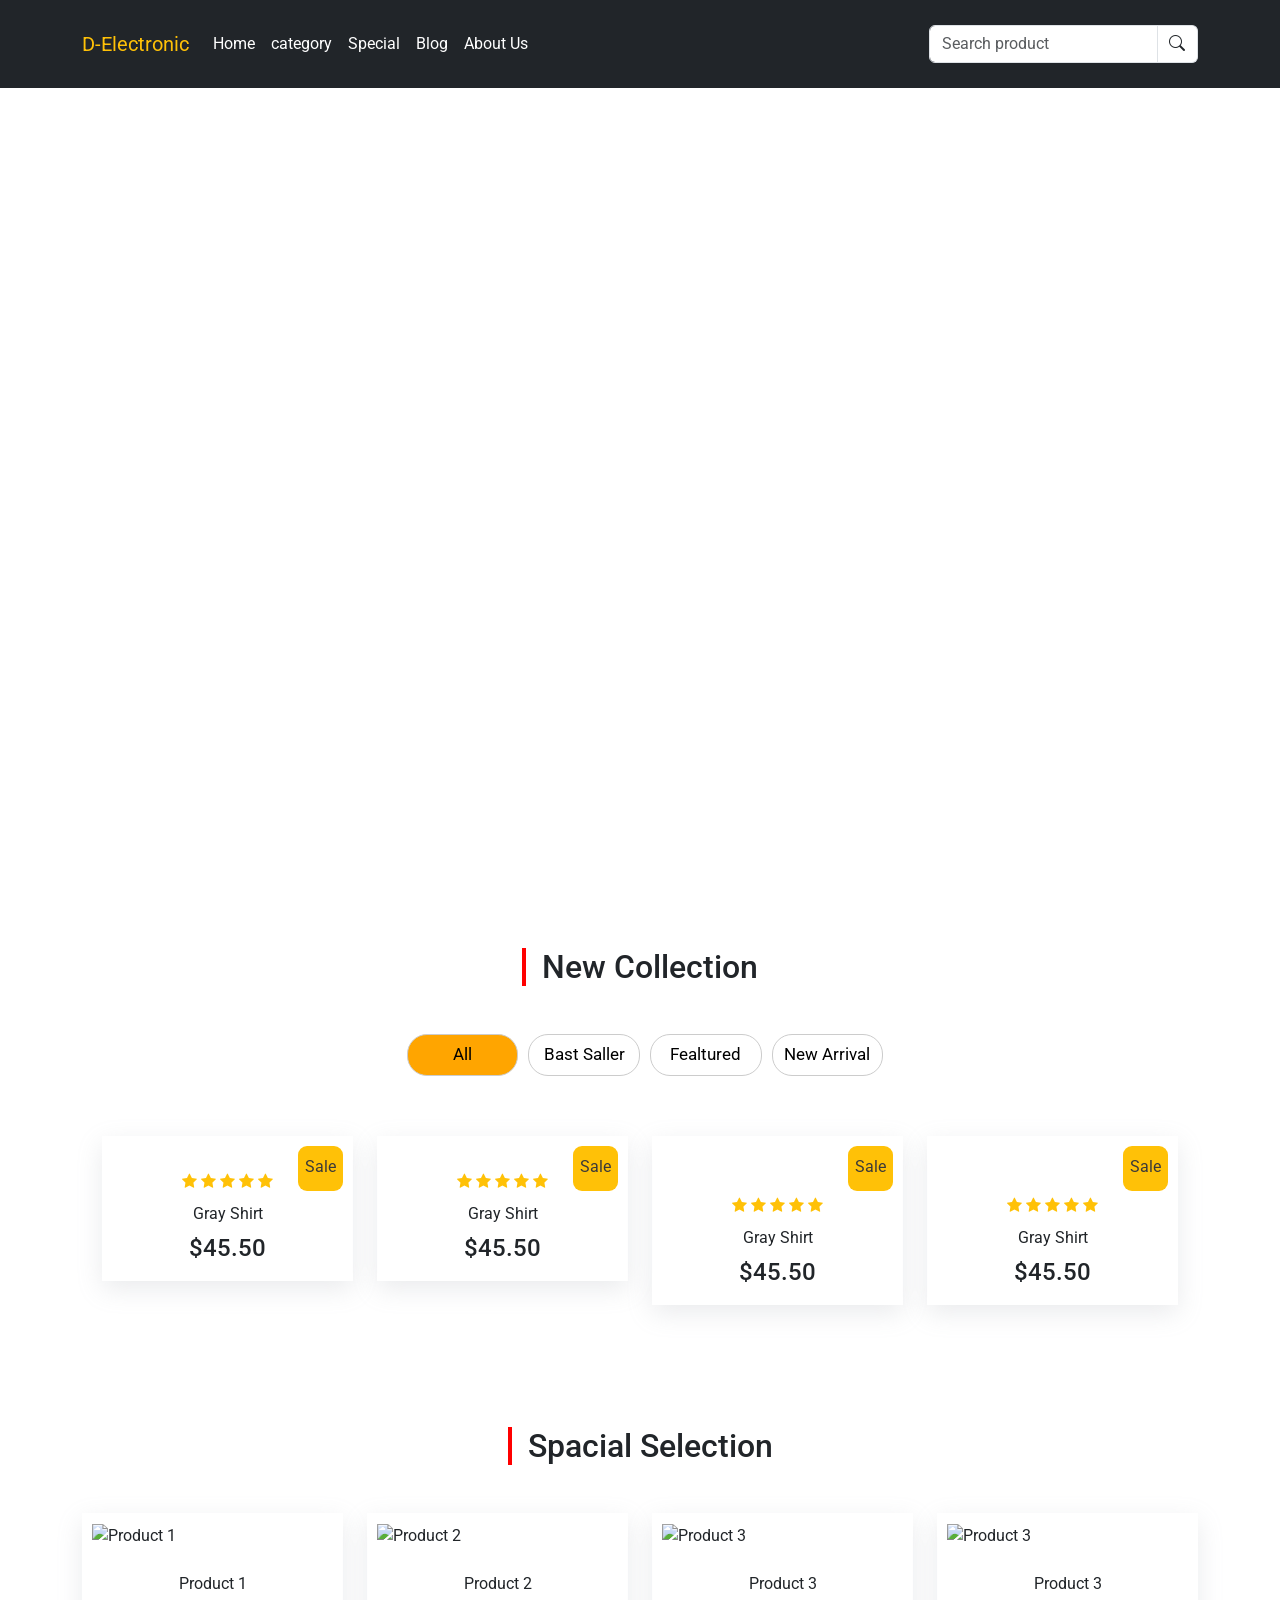
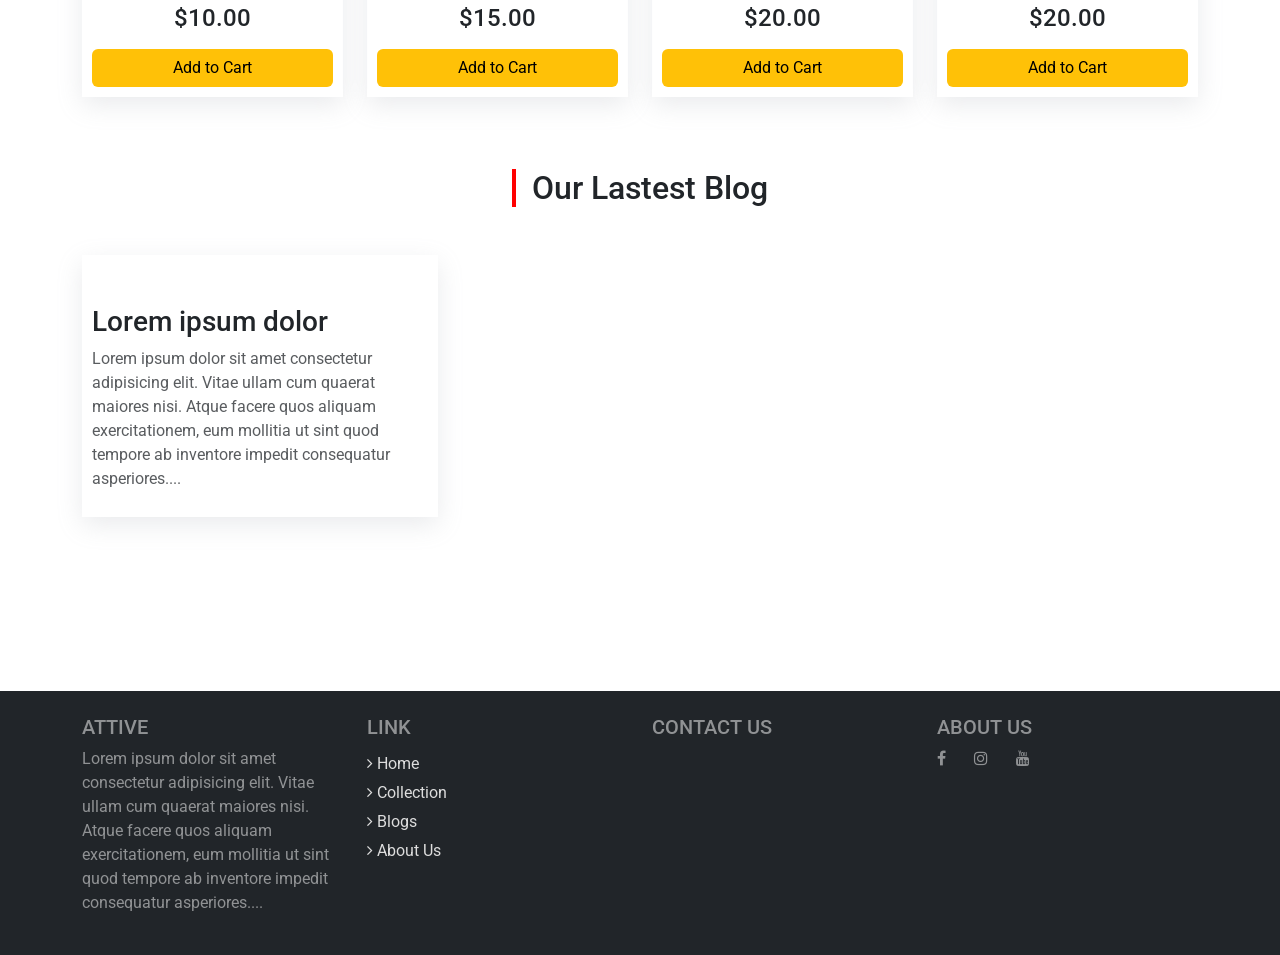
==== commit e7711d33: "updated" ====
--- a/index.html
+++ b/index.html
@@ -322,47 +322,8 @@
         <h2 class="text-center mb-5">
             <span class="ps-3">Spacial Selection</span>
         </h2>
-        <div class="row">
-            <div class="col-12 col-sm-6 col-md-3 col-lg-3">
-                <div class="box-img mb-4">
-                    <img src="https://eu-images.contentstack.com/v3/assets/blt7dcd2cfbc90d45de/blt606d6e4d042507d9/6176a21e5f96c207723aadbb/3-1.42d9e916e354da827c1d5467ffbe2477.jpg?format=pjpg&auto=webp&quality=75%2C90&width=360" alt="" class="img-fluid w-100">
-                    <div class="text-center mt-4">
-                        <p class="mb-0 mt-2">Gray Shirt</p>
-                        <h4 class="mt-2">$45.50</h4>
-                        <a href="#" class="btn  text-black bg-warning w-100 mt-2">Add to Cart</a>
-                    </div> 
-                </div>
-            </div>
-            <div class="col-12 col-sm-6 col-md-3 col-lg-3">
-                <div class="box-img mb-4">
-                    <img src="https://eu-images.contentstack.com/v3/assets/blt7dcd2cfbc90d45de/blt606d6e4d042507d9/6176a21e5f96c207723aadbb/3-1.42d9e916e354da827c1d5467ffbe2477.jpg?format=pjpg&auto=webp&quality=75%2C90&width=360" alt="" class="img-fluid w-100">
-                    <div class="text-center mt-4">
-                        <p class="mb-0 mt-2">Gray Shirt</p>
-                        <h4 class="mt-2">$45.50</h4>
-                        <a href="#" class="btn  text-black bg-warning w-100 mt-2">Add to Cart</a>
-                    </div> 
-                </div>
-            </div>
-            <div class="col-12 col-sm-6 col-md-3 col-lg-3">
-                <div class="box-img mb-4">
-                    <img src="https://eu-images.contentstack.com/v3/assets/blt7dcd2cfbc90d45de/blt606d6e4d042507d9/6176a21e5f96c207723aadbb/3-1.42d9e916e354da827c1d5467ffbe2477.jpg?format=pjpg&auto=webp&quality=75%2C90&width=360" alt="" class="img-fluid w-100">
-                    <div class="text-center mt-4">
-                        <p class="mb-0 mt-2">Gray Shirt</p>
-                        <h4 class="mt-2">$45.50</h4>
-                        <a href="#" class="btn  text-black bg-warning w-100 mt-2">Add to Cart</a>
-                    </div> 
-                </div>
-            </div>
-            <div class="col-12 col-sm-6 col-md-3 col-lg-3">
-                <div class="box-img mb-4">
-                    <img src="https://eu-images.contentstack.com/v3/assets/blt7dcd2cfbc90d45de/blt606d6e4d042507d9/6176a21e5f96c207723aadbb/3-1.42d9e916e354da827c1d5467ffbe2477.jpg?format=pjpg&auto=webp&quality=75%2C90&width=360" alt="" class="img-fluid w-100">
-                    <div class="text-center mt-4">
-                        <p class="mb-0 mt-2">Gray Shirt</p>
-                        <h4 class="mt-2">$45.50</h4>
-                        <a href="#" class="btn  text-black bg-warning w-100 mt-2">Add to Cart</a>
-                    </div> 
-                </div>
-            </div>
+        <div class="row" id="product-list">
+       
         </div>
     </div>
 
@@ -386,107 +347,6 @@
     </div>
     <!-- ./block -->
     <!-- ./container -->
-
-    <div class="container mt-5">
-        <h2 class="text-center mb-5">
-            <span class="ps-3">Popular Of This Year</span>
-        </h2>
-
-        <div class="row">
-            <div class="col-12 col-sm-6 col-md-4 col-lg-4">
-                <h5 class="mb-3">Top Rated</h5>
-                <div class="d-flex flex-row mb-3">
-                    <div class="flex-box">
-                        <img src="images/top_rated_1.jpg" alt="">
-                    </div>
-                    <div class="p-3 pt-1 w-100">
-                        <p class="mb-2">blue shirt</p>
-                        <h5 class="p-0">$20.00</h5>
-                    </div>
-                </div>
-                <div class="d-flex flex-row mb-3">
-                    <div class="flex-box">
-                        <img src="images/top_rated_2.jpg" alt="">
-                    </div>
-                    <div class="p-3 pt-1 w-100">
-                        <p class="mb-2">blue shirt</p>
-                        <h5 class="p-0">$20.00</h5>
-                    </div>
-                </div>
-                <div class="d-flex flex-row mb-3">
-                    <div class="flex-box">
-                        <img src="images/top_rated_3.jpg" alt="">
-                    </div>
-                    <div class="p-3 pt-1 w-100">
-                        <p class="mb-2">blue shirt</p>
-                        <h5 class="p-0">$20.00</h5>
-                    </div>
-                </div>
-            </div>
-            <div class="col-12 col-sm-6 col-md-4 col-lg-4">
-                <h4>Best Selling</h4>
-                <div class="d-flex flex-row mb-3">
-                    <div class="flex-box">
-                        <img src="images/top_rated_1.jpg" alt="">
-                    </div>
-                    <div class="p-3 pt-1 w-100">
-                        <p class="mb-2">blue shirt</p>
-                        <h5 class="p-0">$20.00</h5>
-                    </div>
-                </div>
-                <div class="d-flex flex-row mb-3">
-                    <div class="flex-box">
-                        <img src="images/top_rated_1.jpg" alt="">
-                    </div>
-                    <div class="p-3 pt-1 w-100">
-                        <p class="mb-2">blue shirt</p>
-                        <h5 class="p-0">$20.00</h5>
-                    </div>
-                </div>
-                <div class="d-flex flex-row mb-3">
-                    <div class="flex-box">
-                        <img src="images/top_rated_1.jpg" alt="">
-                    </div>
-                    <div class="p-3 pt-1 w-100">
-                        <p class="mb-2">blue shirt</p>
-                        <h5 class="p-0">$20.00</h5>
-                    </div>
-                </div>
-            </div>
-            <div class="col-12 col-sm-6 col-md-4 col-lg-4">
-                <h4>On Sale</h4>
-                <div class="d-flex flex-row mb-3">
-                    <div class="flex-box">
-                        <img src="images/top_rated_1.jpg" alt="">
-                    </div>
-                    <div class="p-3 pt-1 w-100">
-                        <p class="mb-2">blue shirt</p>
-                        <h5 class="p-0">$20.00</h5>
-                    </div>
-                </div>
-                <div class="d-flex flex-row mb-3">
-                    <div class="flex-box">
-                        <img src="images/top_rated_1.jpg" alt="">
-                    </div>
-                    <div class="p-3 pt-1 w-100">
-                        <p class="mb-2">blue shirt</p>
-                        <h5 class="p-0">$20.00</h5>
-                    </div>
-                </div>
-                <div class="d-flex flex-row mb-3">
-                    <div class="flex-box">
-                        <img src="images/top_rated_1.jpg" alt="">
-                    </div>
-                    <div class="p-3 pt-1 w-100">
-                        <p class="mb-2">blue shirt</p>
-                        <h5 class="p-0">$20.00</h5>
-                    </div>
-                </div>
-            </div>
-        </div>
-    </div>
-
-
 
     <!-- footer -->
     <div class="bg-dark w-100 footer">
@@ -522,123 +382,9 @@
     </div>
     <!-- ./footer -->
 
-    <!-- The Modal -->
-    <div class="modal modal-xl" id="myModal">
-        <div class="modal-dialog">
-            <div class="modal-content">
-
-                <!-- Modal Header -->
-                <div class="modal-header">
-                    <h4 class="modal-title">Prodeuct Detail</h4>
-                    <button type="button" class="btn-close" data-bs-dismiss="modal"></button>
-                </div>
-
-                <!-- Modal body -->
-                <div class="modal-body">
-
-                    <div class="row">
-                        <div class="col-4 col-lg-1">
-                            <div class="p-1 pt-4">
-                                <img src="images/c_pant_girl.png" alt="" class="img-fluid">
-                            </div>
-                            <div class="p-1">
-                                <img src="images/c_pant_girl.png" alt="" class="img-fluid">
-                            </div>
-                            <div class="p-1">
-                                <img src="images/c_pant_girl.png" alt="" class="img-fluid">
-                            </div>
-                            <div class="p-1">
-                                <img src="images/c_pant_girl.png" alt="" class="img-fluid">
-                            </div>
-                        </div>
-                        <div class="col-8 col-lg-6">
-                            <div class="p-4 pt-4 ps-1">
-                                <img src="images/c_pant_girl.png" alt="" class="img-fluid w-100">
-                            </div>
-                        </div>
-                        <div class="col-12 col-lg-5">
-                            <h3>Gray Shirt</h3>
-                            <span class="text-decoration-line-through text-muted">$40.00</span>
-                            <span class="text-danger h5">$30.00</span>
-                            <hr>
-                            <p>description</p>
-                            <hr>
-                            <p class="h5">COLORS</p>
-                            <div class="ps-3 mt-3 d-flex">
-                                <div class="form-check pe-4">
-                                    <input class="form-check-input" type="checkbox" id="check1" name="option1"
-                                        value="something">
-                                    <label class="form-check-label">Yellow</label>
-                                </div>
-                                <div class="form-check pe-4">
-                                    <input class="form-check-input" type="checkbox" id="check1" name="option1"
-                                        value="something">
-                                    <label class="form-check-label">Red</label>
-                                </div>
-                                <div class="form-check pe-4">
-                                    <input class="form-check-input" type="checkbox" id="check1" name="option1"
-                                        value="something">
-                                    <label class="form-check-label">Blue</label>
-                                </div>
-                            </div>
-
-                            <hr>
-                            <p class="h5">SIZE</p>
-                            <div class="ps-3 mt-3 d-flex">
-                                <div class="form-check pe-4">
-                                    <input class="form-check-input" type="checkbox" id="check1" name="option1"
-                                        value="something">
-                                    <label class="form-check-label">S</label>
-                                </div>
-                                <div class="form-check pe-4">
-                                    <input class="form-check-input" type="checkbox" id="check1" name="option1"
-                                        value="something">
-                                    <label class="form-check-label">M</label>
-                                </div>
-                                <div class="form-check pe-4">
-                                    <input class="form-check-input" type="checkbox" id="check1" name="option1"
-                                        value="something">
-                                    <label class="form-check-label">L</label>
-                                </div>
-                            </div>
-
-                            <div class="mt-5">
-                                <div class="row">
-                                    <div class="col-5">
-                                        <input type="number" class="form-control">
-                                    </div>
-                                    <div class="col-7">
-                                        <button class="btn btn-outline-success rounded-5 ps-4 pe-4">Add to Card</button>
-                                    </div>
-                                </div>
-                            </div>
-                        </div>
-                    </div>
-
-                </div>
-
-            </div>
-        </div>
-    </div>
-
     <script src="https://cdn.jsdelivr.net/npm/bootstrap@5.3.3/dist/js/bootstrap.bundle.min.js"></script>
-    <script>
-        function openPage(pageName, elmnt, color) {
-            var i, tabcontent, tablinks;
-            tabcontent = document.getElementsByClassName("tabcontent");
-            for (i = 0; i < tabcontent.length; i++) {
-                tabcontent[i].style.display = "none";
-            }
-            tablinks = document.getElementsByClassName("tablink");
-            for (i = 0; i < tablinks.length; i++) {
-                tablinks[i].style.backgroundColor = "";
-            }
-            document.getElementById(pageName).style.display = "block";
-            elmnt.style.backgroundColor = color;
-        }
-
-        // Get the element with id="defaultOpen" and click on it
-        document.getElementById("defaultOpen").click();
+    <script src="script.js">
+       
     </script>
 </body>
 
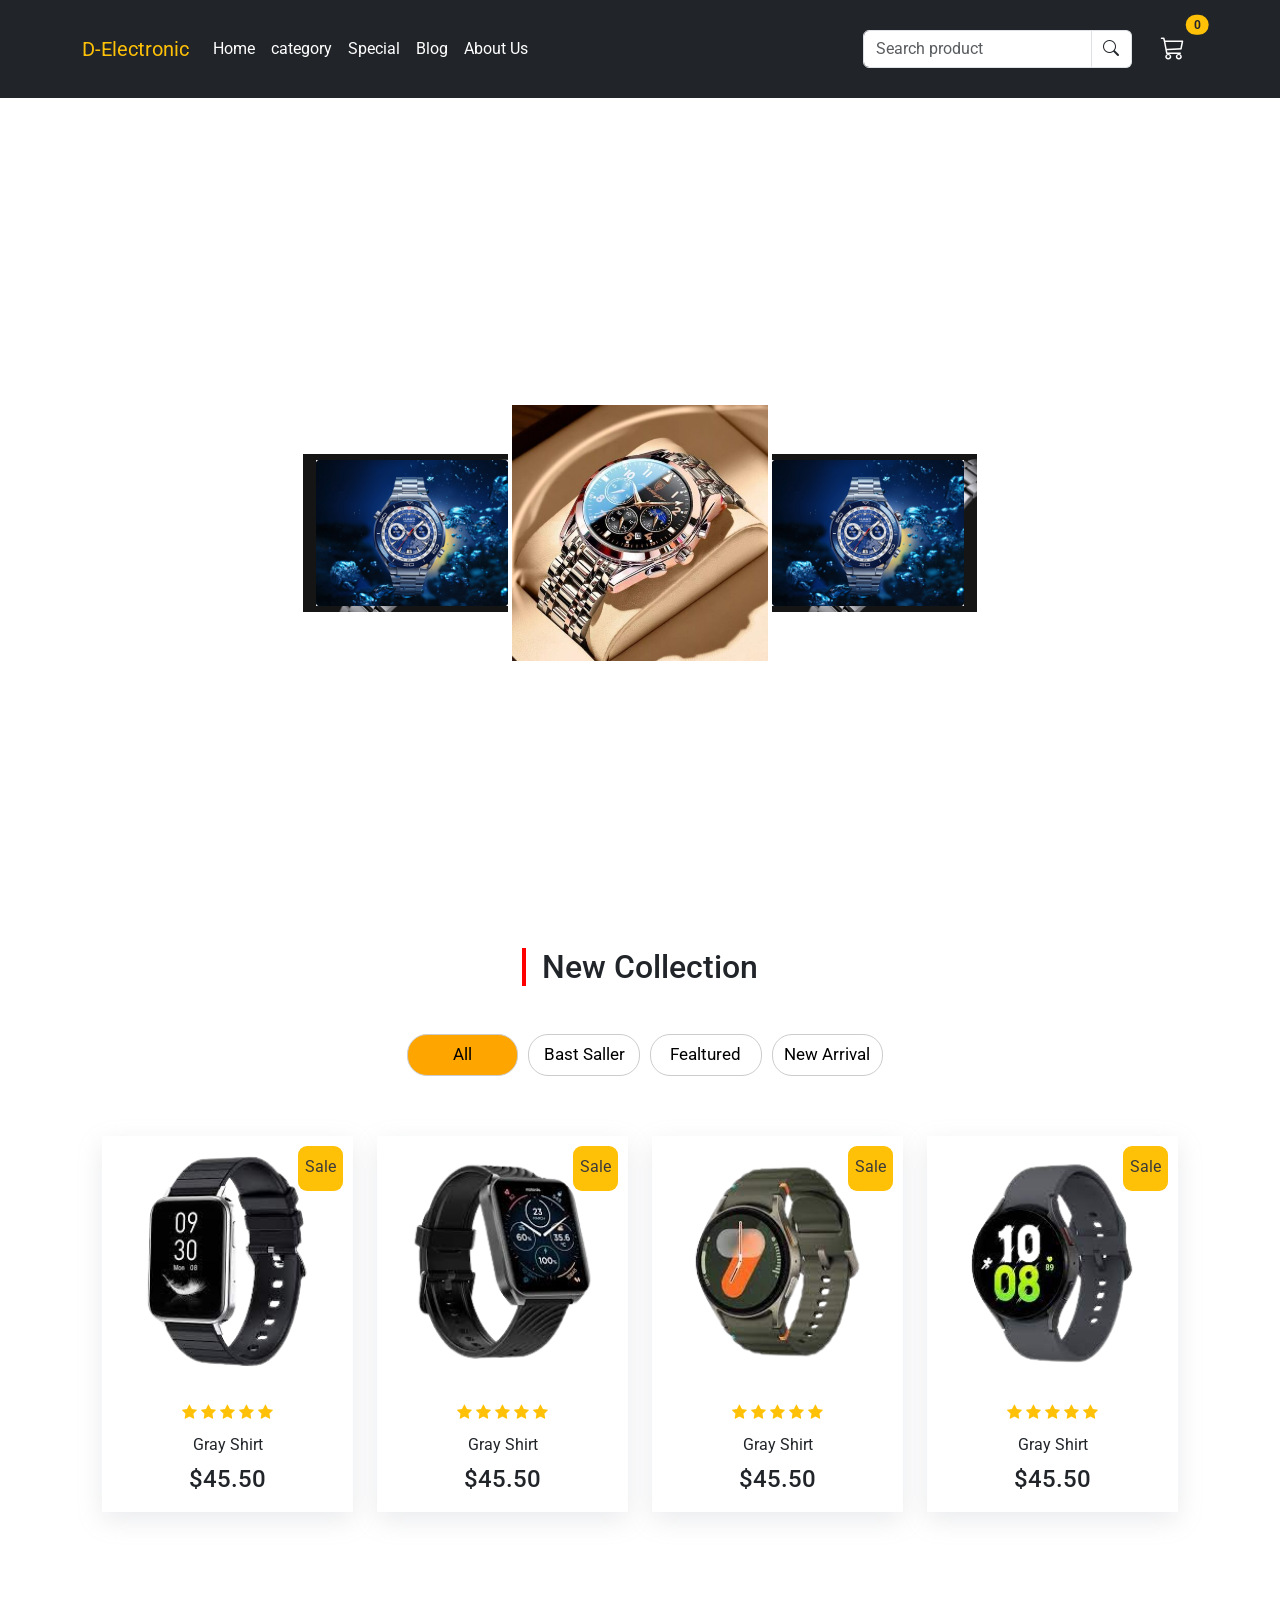
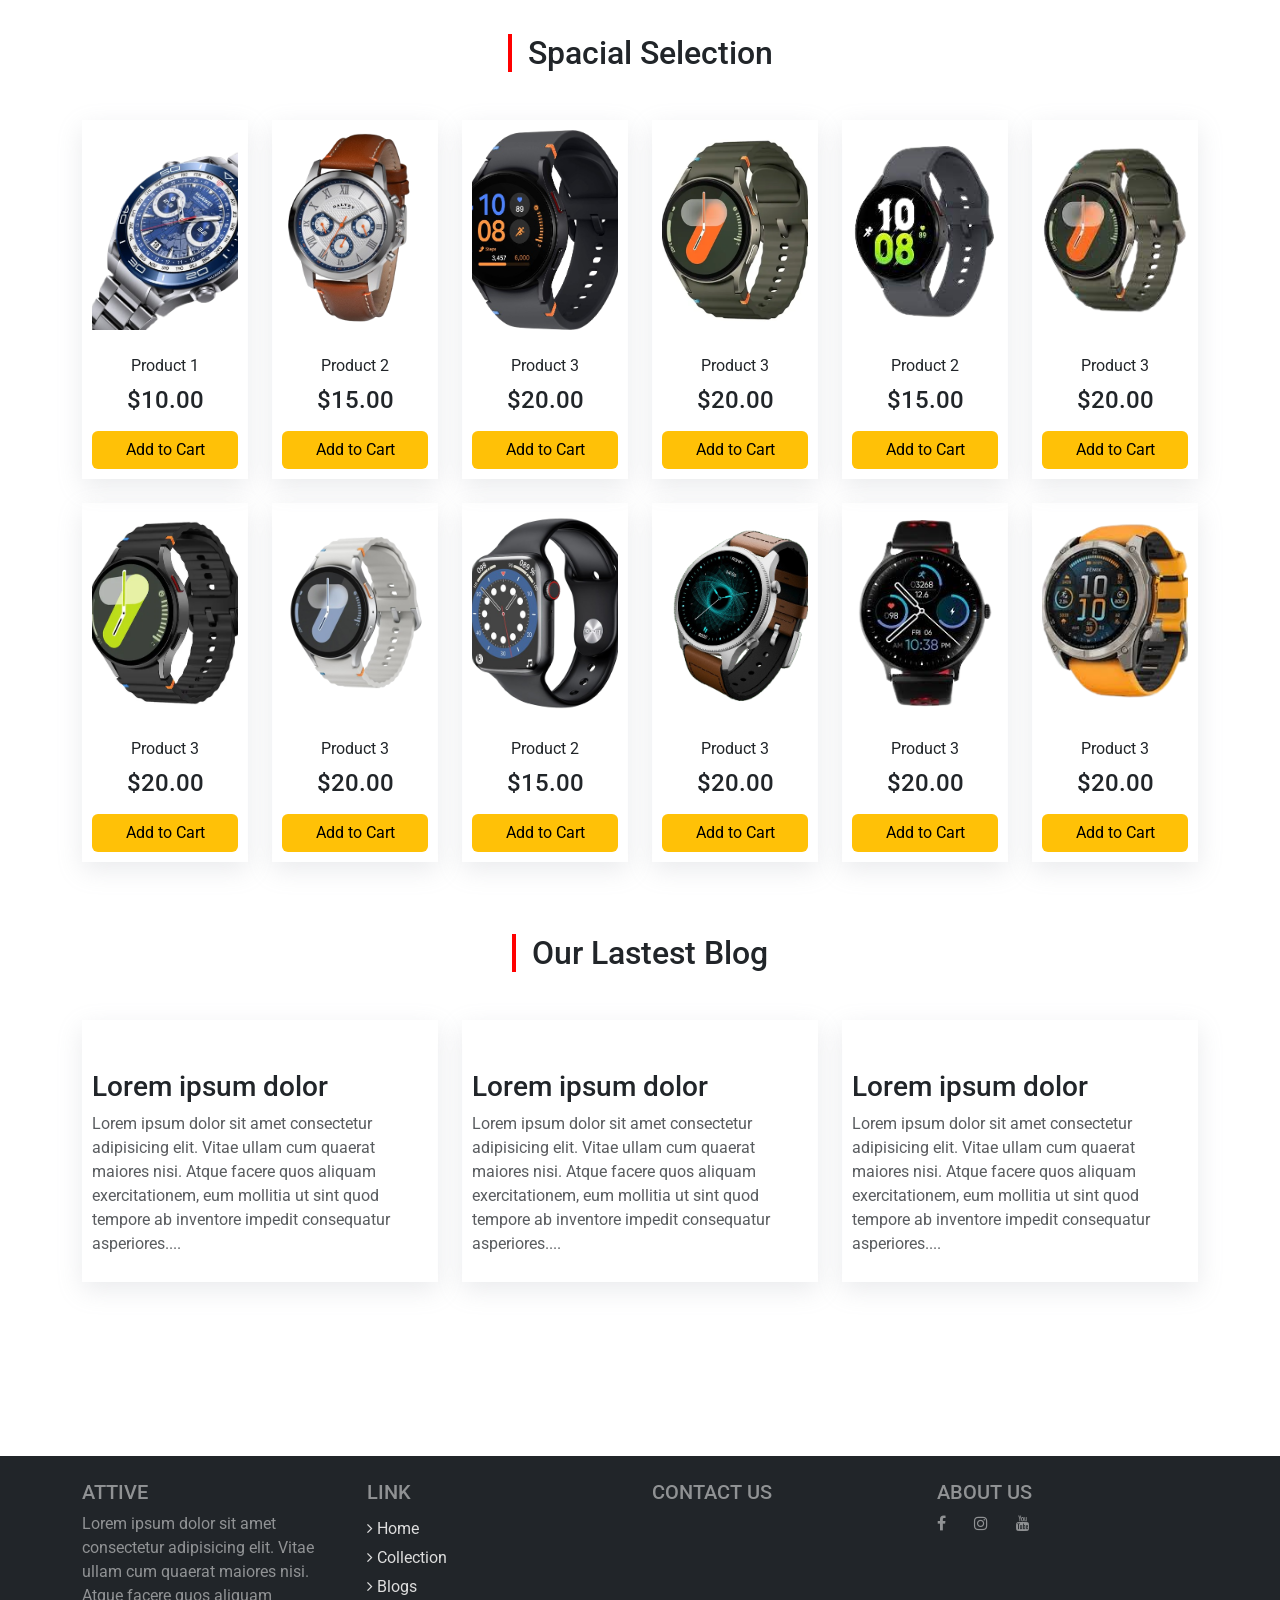
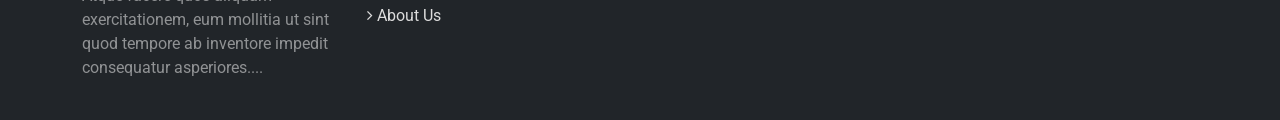
==== commit 74ea68ea: "change and update" ====
--- a/index.html
+++ b/index.html
@@ -1,6 +1,5 @@
 <!DOCTYPE html>
 <html lang="en">
-
 <head>
     <meta charset="UTF-8">
     <meta name="viewport" content="width=device-width, initial-scale=1.0">
@@ -53,10 +52,17 @@
                       </div>
                     </form>
                   </div>
-                  
+                  <div class="d-flex align-items-center ms-3">
+                      <button class="btn position-relative text-white" onclick="showCartModal()">
+                        <i class="bi bi-cart3 fs-4"></i>
+                        <span id="cart-count" class="position-absolute top-0 start-100 translate-middle badge rounded-pill bg-warning text-dark">
+                          0
+                        </span>
+                      </button>
+                    </div>
             </div>
         </nav>
-
+          
         <!-- banner -->
         <div class="banner">
             <!-- Carousel -->
@@ -75,9 +81,9 @@
                         <div class="box-banner-title d-block w-100 text-center">
                             <h4>Best Price & Offer</h4>
                             <div>
-                                <img width="15%" src="https://images-cdn.ubuy.co.in/642aa45523af200eea0b32f7-men-039-s-watches-waterproof-luminous.jpg" alt="">
-                                <img width="15%" src="https://images-cdn.ubuy.co.in/642aa45523af200eea0b32f7-men-039-s-watches-waterproof-luminous.jpg" alt="">
-                                <img width="15%" src="https://images-cdn.ubuy.co.in/642aa45523af200eea0b32f7-men-039-s-watches-waterproof-luminous.jpg" alt="">
+                                <img width="16%" src="/images/slide1.jpg" alt="">
+                                <img width="20%" src="/images/slide2.jpg" alt="">
+                                <img width="16%" src="/images/slide1.jpg" alt="">
                             </div>
                         </div>
                     </div>
@@ -85,9 +91,9 @@
                         <div class="box-banner-title d-block w-100 text-center">
                             <h4>Best Price & Offer</h4>
                             <div>
-                                <img width="15%" src="https://images-cdn.ubuy.co.in/642aa45523af200eea0b32f7-men-039-s-watches-waterproof-luminous.jpg" alt="">
-                                <img width="15%" src="https://images-cdn.ubuy.co.in/642aa45523af200eea0b32f7-men-039-s-watches-waterproof-luminous.jpg" alt="">
-                                <img width="15%" src="https://images-cdn.ubuy.co.in/642aa45523af200eea0b32f7-men-039-s-watches-waterproof-luminous.jpg" alt="">
+                                <img width="15%" src="/images/slide3.jpg" alt="">
+                                <img width="20%" src="/images/slide2.jpg" alt="">
+                                <img width="15%" src="/images/slide3.jpg" alt="">
                             </div>
                         </div>
                     </div>
@@ -126,7 +132,7 @@
                         <div class="box-img mb-4">
                             <div class="box-zoom-img">
                                 <a href="">
-                                    <img src="https://www.dalvey.com/media/catalog/product/t/o/torque_caelus_wrist_watch_white--03360_.jpg?auto=webp&format=pjpg&width=640&fit=cover" alt="" class="img-fluid w-100">
+                                    <img src="/images/w14.png" alt="" class="img-fluid w-100">
                                 </a>
                             </div>
                             <div class="sale bg-warning">Sale</div>
@@ -147,7 +153,7 @@
                         <div class="box-img mb-4">
                             <div class="box-zoom-img">
                                 <a href="" data-bs-toggle="modal" data-bs-target="#myModal">
-                                    <img src="https://www.dalvey.com/media/catalog/product/t/o/torque_caelus_wrist_watch_white--03360_.jpg?auto=webp&format=pjpg&width=640&fit=cover" alt="" class="img-fluid w-100">
+                                    <img src="/images/w13.png" alt="" class="img-fluid w-100">
                                 </a>
                             </div>
                             <div class="sale bg-warning">Sale</div>
@@ -166,7 +172,7 @@
                     </div>
                     <div class="col-12 col-sm-6 col-md-3 col-lg-3">
                         <div class="box-img mb-4">
-                            <img src="https://www.dalvey.com/media/catalog/product/t/o/torque_caelus_wrist_watch_white--03360_.jpg?auto=webp&format=pjpg&width=640&fit=cover" alt="" class="img-fluid w-100">
+                            <img src="/images/w6.png" alt="" class="img-fluid w-100">
                             <div class="sale bg-warning">Sale</div>
                             <div class="text-center mt-4">
                                 <span class="text-warning">
@@ -183,7 +189,7 @@
                     </div>
                     <div class="col-12 col-sm-6 col-md-3 col-lg-3">
                         <div class="box-img mb-4">
-                            <img src="https://www.dalvey.com/media/catalog/product/t/o/torque_caelus_wrist_watch_white--03360_.jpg?auto=webp&format=pjpg&width=640&fit=cover" alt="" class="img-fluid w-100">
+                            <img src="/images/w5.png" alt="" class="img-fluid w-100">
                             <div class="sale bg-warning">Sale</div>
                             <div class="text-center mt-4">
                                 <span class="text-warning">
@@ -327,6 +333,47 @@
         </div>
     </div>
 
+    <!-- dialog add to cart -->
+    <div class="modal fade" id="productModal" tabindex="-1" aria-hidden="true">
+        <div class="modal-dialog">
+          <div class="modal-content">
+            <div class="modal-header">
+              <h5 id="modalProductName" class="modal-title"></h5>
+              <button type="button" class="close" data-dismiss="modal" aria-label="Close">&times;</button>
+            </div>
+            <div class="modal-body text-center">
+              <img id="modalProductImage" src="" class="img-fluid mb-3" style="max-height: 200px;">
+              <h4 id="modalProductPrice"></h4>
+              <div class="d-flex justify-content-center align-items-center gap-2 mt-3">
+                <button class="btn btn-sm btn-outline-secondary" onclick="decreaseModalQty()">−</button>
+                <span id="modalQty" class="mx-2">1</span>
+                <button class="btn btn-sm btn-outline-secondary" onclick="increaseModalQty()">+</button>
+              </div>
+              <button class="btn btn-warning w-100 mt-3" onclick="addModalToCart()">Add to Cart</button>
+            </div>
+          </div>
+        </div>
+    </div>
+
+
+    <div class="modal fade" id="cartModal" tabindex="-1" aria-hidden="true">
+        <div class="modal-dialog modal-lg">
+          <div class="modal-content">
+            <div class="modal-header">
+              <h5 class="modal-title">Your Cart</h5>
+              <button type="button" class="btn-close" data-bs-dismiss="modal"></button>
+            </div>
+            <div class="modal-body" id="cartModalBody">
+              <p class="text-muted">Cart is empty.</p>
+            </div>
+            <div class="modal-footer">
+              <button class="btn btn-warning w-100" onclick="checkout()">Proceed to Checkout</button>
+            </div>
+          </div>
+        </div>
+      </div>
+      
+
     <!-- block -->
     <div class="container mt-5">
         <h2 class="text-center mb-5">
@@ -334,6 +381,24 @@
         </h2>
 
         <div class="row">
+            <div class="col-12 col-sm-6 col-md-4 col-lg-4">
+                <div class="box-img mb-4">
+                    <img src="https://mir-s3-cdn-cf.behance.net/project_modules/hd/89670937352801.573d3df298ad9.jpg" alt="" class="img-fluid w-100">
+                    <h3 class="pt-3">Lorem ipsum dolor</h3>
+                    <p class="text-muted">Lorem ipsum dolor sit amet consectetur adipisicing elit. Vitae ullam cum
+                        quaerat maiores nisi. Atque facere quos aliquam exercitationem, eum mollitia ut sint quod
+                        tempore ab inventore impedit consequatur asperiores....</p>
+                </div>
+            </div>
+            <div class="col-12 col-sm-6 col-md-4 col-lg-4">
+                <div class="box-img mb-4">
+                    <img src="https://mir-s3-cdn-cf.behance.net/project_modules/hd/89670937352801.573d3df298ad9.jpg" alt="" class="img-fluid w-100">
+                    <h3 class="pt-3">Lorem ipsum dolor</h3>
+                    <p class="text-muted">Lorem ipsum dolor sit amet consectetur adipisicing elit. Vitae ullam cum
+                        quaerat maiores nisi. Atque facere quos aliquam exercitationem, eum mollitia ut sint quod
+                        tempore ab inventore impedit consequatur asperiores....</p>
+                </div>
+            </div>
             <div class="col-12 col-sm-6 col-md-4 col-lg-4">
                 <div class="box-img mb-4">
                     <img src="https://mir-s3-cdn-cf.behance.net/project_modules/hd/89670937352801.573d3df298ad9.jpg" alt="" class="img-fluid w-100">
@@ -381,7 +446,7 @@
         </div>
     </div>
     <!-- ./footer -->
-
+    <script src="https://code.jquery.com/jquery-3.5.1.slim.min.js"></script>
     <script src="https://cdn.jsdelivr.net/npm/bootstrap@5.3.3/dist/js/bootstrap.bundle.min.js"></script>
     <script src="script.js">
        
